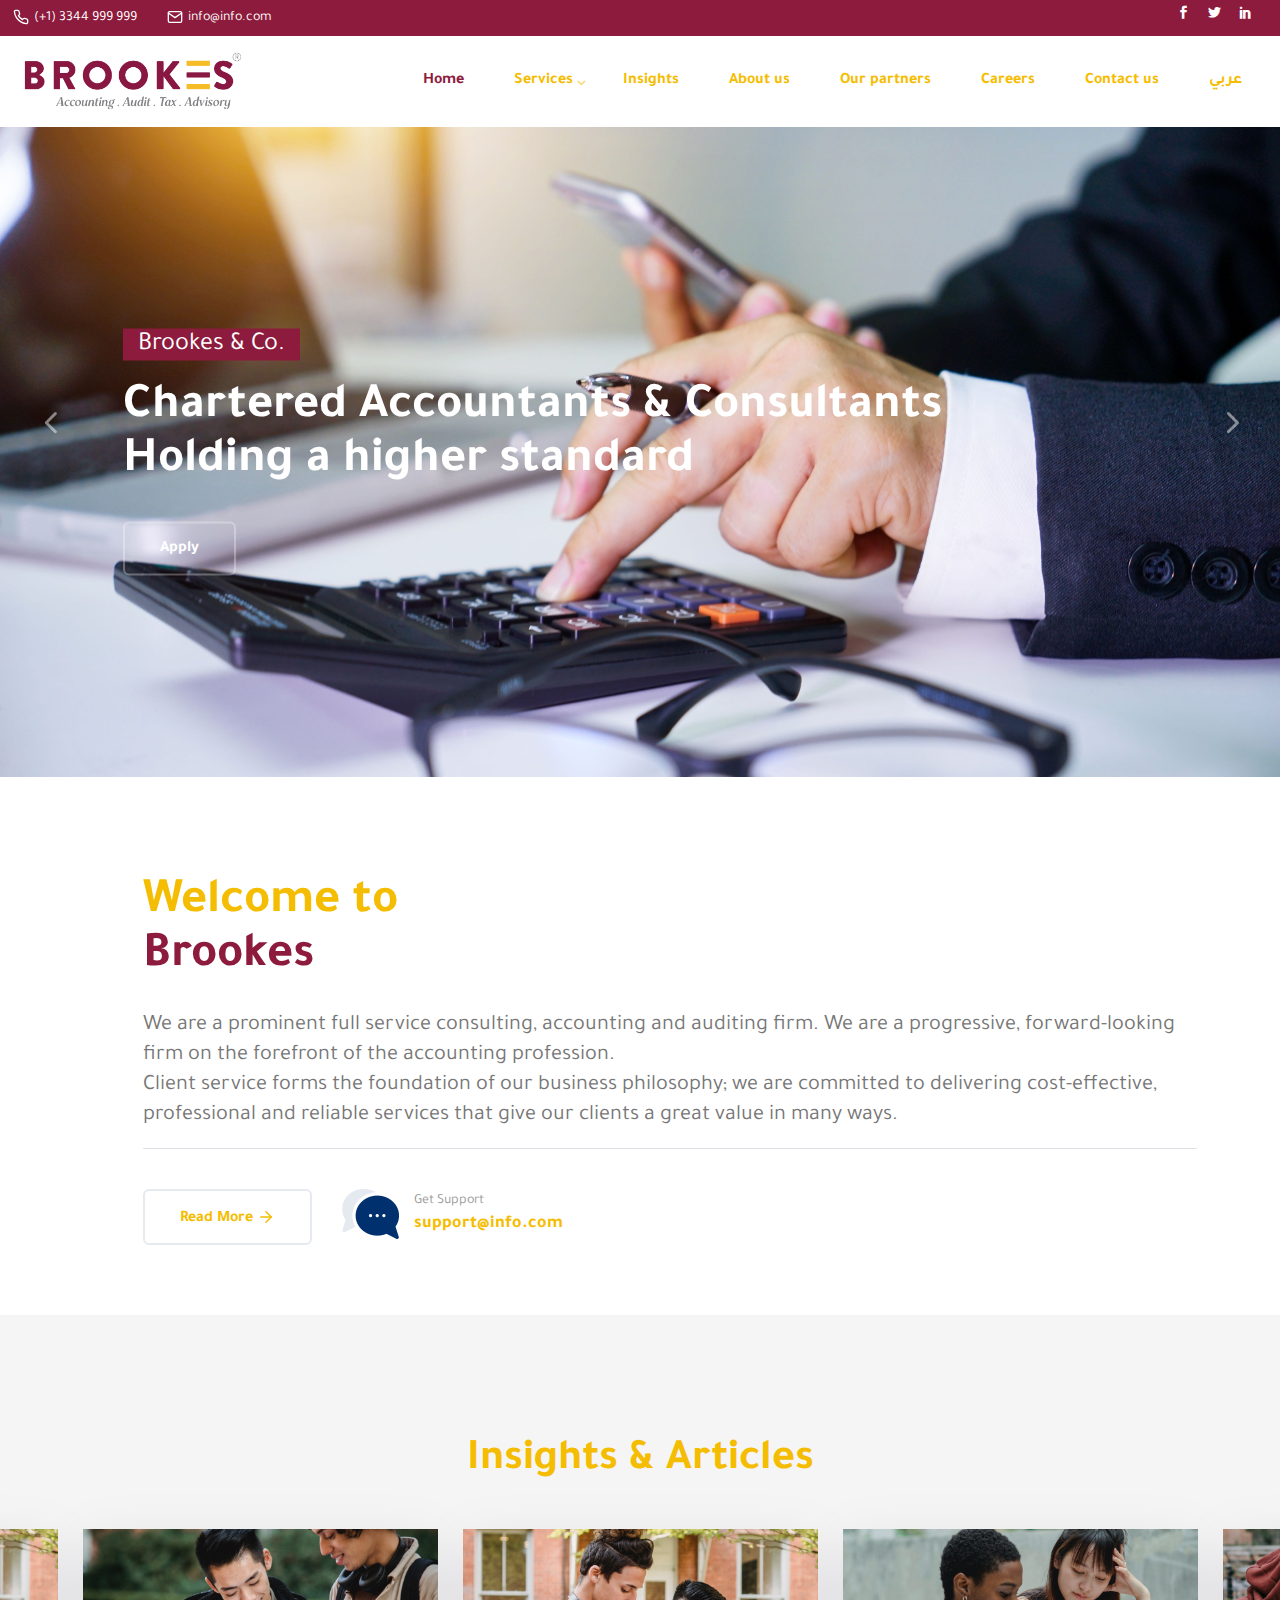
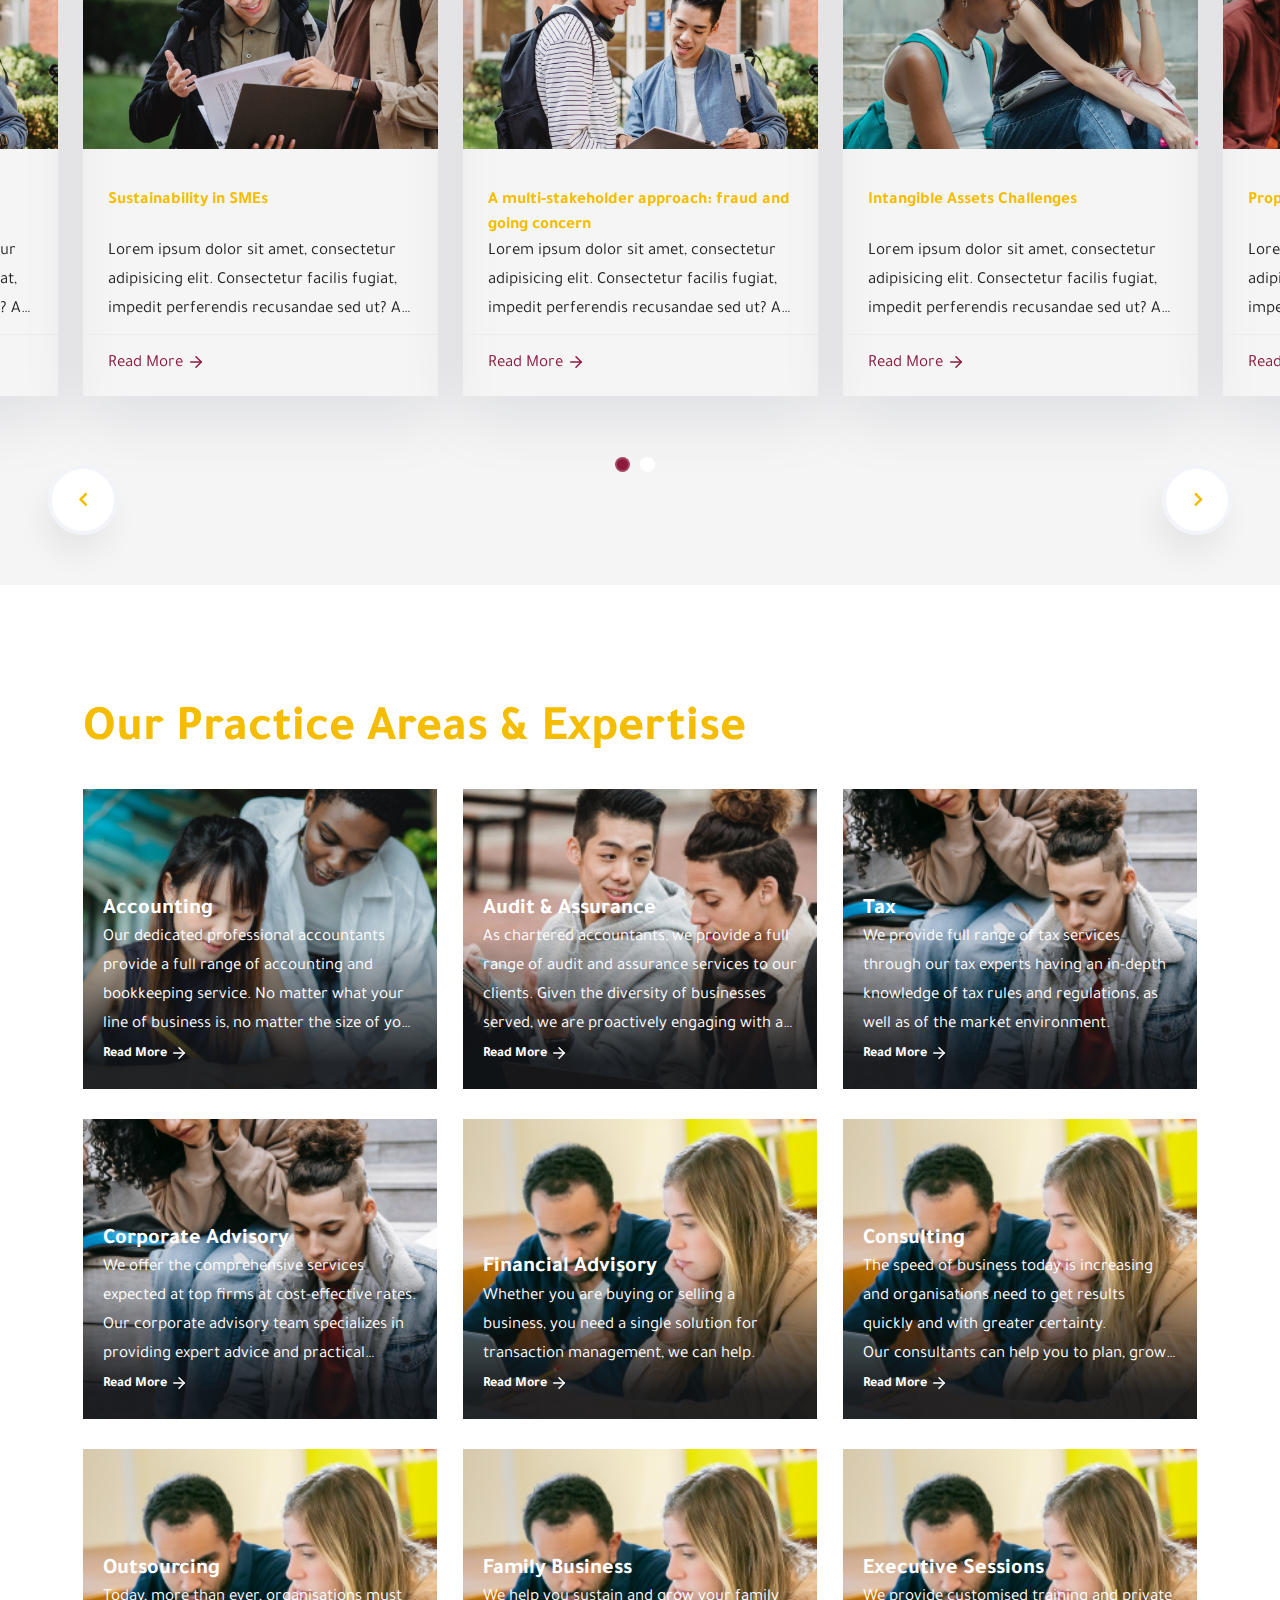
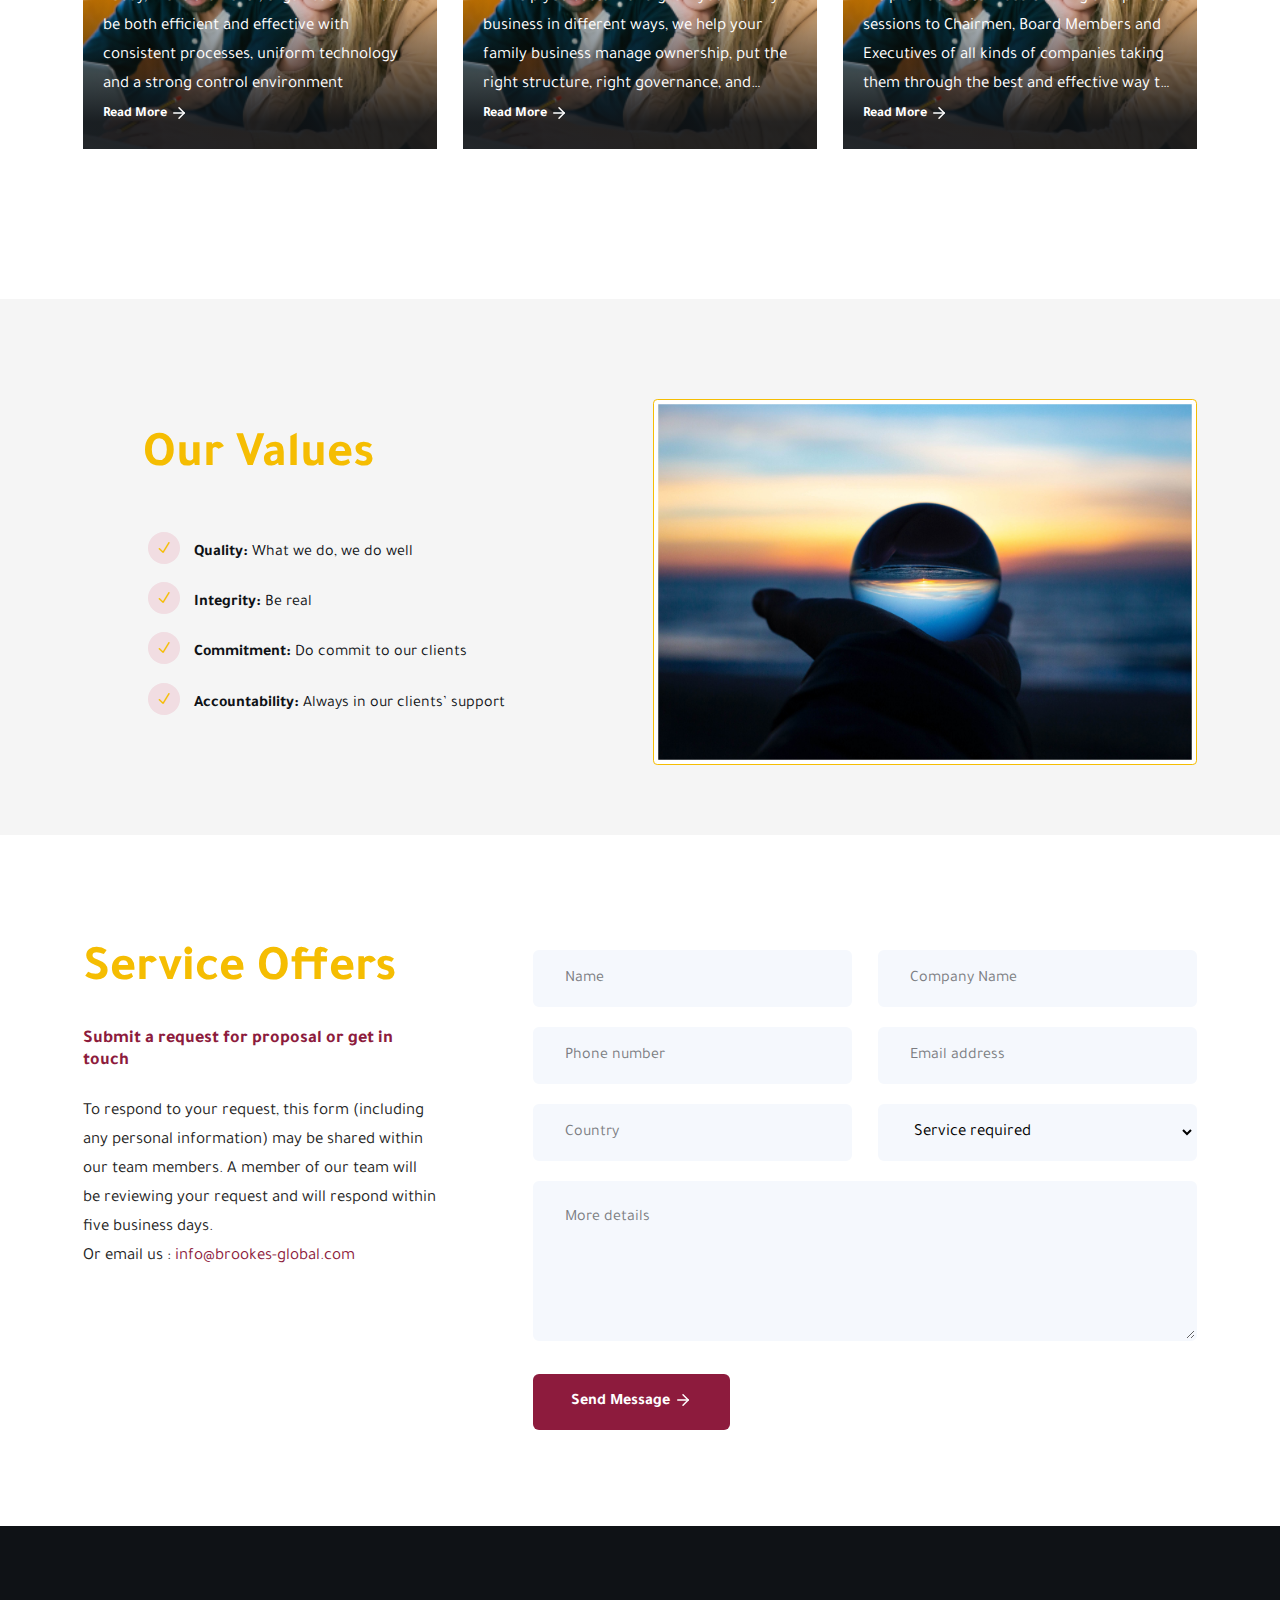
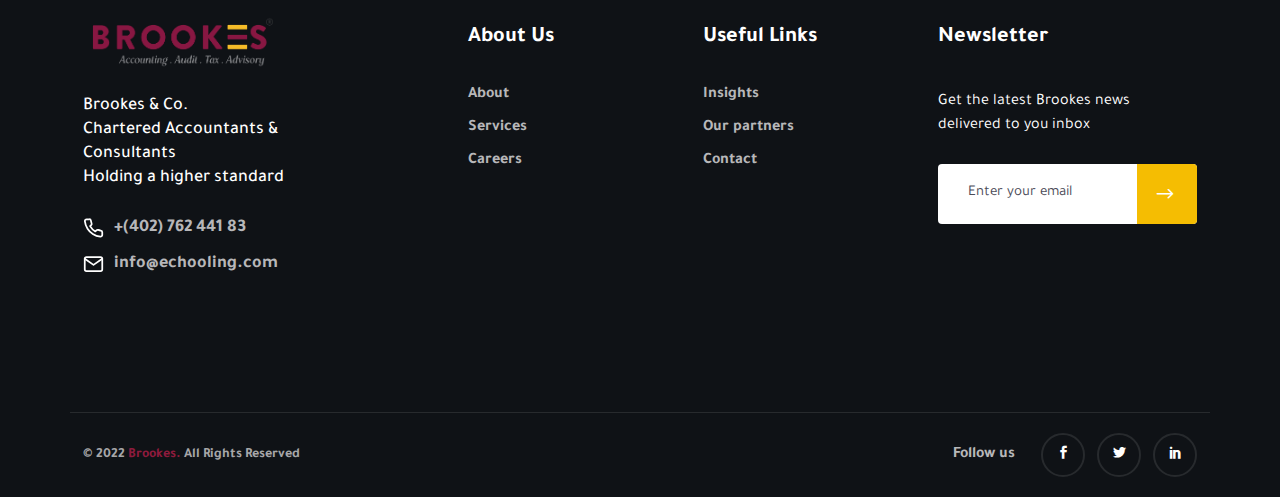
==== ltr/index.html @ 9e032201 "rtl" ====
﻿<!DOCTYPE html>
<html lang="zxx">
<head>
    <!--================= Meta tag =================-->
    <meta charset="utf-8">
    <title>Home | BROOKES</title>
    <meta name="description" content="">
    <!--================= Responsive Tag =================-->
    <meta http-equiv="x-ua-compatible" content="ie=edge">
    <meta name="viewport" content="width=device-width, initial-scale=1">
    <!--================= Favicon =================-->
    <link rel="apple-touch-icon" href="assets/images/fav-1.png">
    <link rel="shortcut icon" type="image/x-icon" href="assets/images/fav.png">
    <!--================= Bootstrap V5 css =================-->
    <link rel="stylesheet" type="text/css" href="assets/css/bootstrap.min-1.css">
    <!--================= Menus css =================-->
    <link rel="stylesheet" type="text/css" href="assets/css/menus-1.css">
    <!--================= Animate css =================-->
    <link rel="stylesheet" type="text/css" href="assets/css/animate-1.css">
    <!--================= Owl Carousel css =================-->
    <link rel="stylesheet" type="text/css" href="assets/css/owl.carousel-1.css">
    <!--================= Elegant icon css  =================-->
    <link rel="stylesheet" type="text/css" href="assets/fonts/elegant-icon-1.css">
    <!--================= Magnific Popup css =================-->
    <link rel="stylesheet" type="text/css" href="assets/css/magnific-popup-1.css">
    <!--================= Animations css =================-->
    <link rel="stylesheet" type="text/css" href="assets/css/animations-1.css">
    <!--================= style css =================-->
    <link rel="stylesheet" type="text/css" href="style-1.css">
    <!--================= Custom Spacing css =================-->
    <link rel="stylesheet" type="text/css" href="assets/css/custom-spacing-1.css">
    <!--================= Responsive css =================-->
    <link rel="stylesheet" type="text/css" href="assets/css/responsive-1.css">
</head>
<body>
<!--================= Preloader Section Start Here =================-->
<div id="react__preloader">
    <div id="react__circle_loader"></div>
    <div class="react__loader_logo"><img src="assets/images/fav.png" alt="Preload"></div>
</div>
<!--================= Preloader Section End Here =================-->

<!--================= Header Section Start Here =================-->
<header id="react-header" class="react-header">
    <div class="topbar-area style1">
        <div class="container">
            <div class="row">
                <div class="col-lg-7">
                    <div class="topbar-contact">
                        <ul>
                            <li>
                                <svg xmlns="http://www.w3.org/2000/svg" width="24" height="24" viewbox="0 0 24 24"
                                     fill="none" stroke="currentColor" stroke-width="2" stroke-linecap="round"
                                     stroke-linejoin="round" class="feather feather-phone">
                                    <path d="M22 16.92v3a2 2 0 0 1-2.18 2 19.79 19.79 0 0 1-8.63-3.07 19.5 19.5 0 0 1-6-6 19.79 19.79 0 0 1-3.07-8.67A2 2 0 0 1 4.11 2h3a2 2 0 0 1 2 1.72 12.84 12.84 0 0 0 .7 2.81 2 2 0 0 1-.45 2.11L8.09 9.91a16 16 0 0 0 6 6l1.27-1.27a2 2 0 0 1 2.11-.45 12.84 12.84 0 0 0 2.81.7A2 2 0 0 1 22 16.92z"></path>
                                </svg>
                                <a href="tel:(+1)3344999999"> (+1) 3344 999 999</a>
                            </li>
                            <li>
                                <svg xmlns="http://www.w3.org/2000/svg" width="24" height="24" viewbox="0 0 24 24"
                                     fill="none" stroke="currentColor" stroke-width="2" stroke-linecap="round"
                                     stroke-linejoin="round" class="feather feather-mail">
                                    <path d="M4 4h16c1.1 0 2 .9 2 2v12c0 1.1-.9 2-2 2H4c-1.1 0-2-.9-2-2V6c0-1.1.9-2 2-2z"></path>
                                    <polyline points="22,6 12,13 2,6"></polyline>
                                </svg>
                                <a href="mailto:info@info.com">info@info.com</a>
                            </li>

                        </ul>
                    </div>
                </div>
                <div class="col-lg-5 text-right">
                    <div class="toolbar-sl-share">
                        <ul class="social-links">
                            <li><a href="#"><span aria-hidden="true" class="social_facebook"></span></a></li>
                            <li><a href="#"><span aria-hidden="true" class="social_twitter"></span></a></li>
                            <li><a href="#"><span aria-hidden="true" class="social_linkedin"></span></a></li>
                        </ul>
                    </div>
                </div>
            </div>
        </div>
    </div>
    <div class="menu-part">
        <div class="container">
            <!--================= Menu Start Here =================-->
            <div class="react-main-menu">
                <nav>
                    <!--================= Menu Toggle btn =================-->
                    <div class="menu-toggle">
                        <div class="logo"><a href="index-1.html" class="logo-text"> <img src="assets/images/logo.png"
                                                                                         alt="logo"> </a></div>
                        <button type="button" id="menu-btn">
                            <span class="icon-bar"></span>
                            <span class="icon-bar"></span>
                            <span class="icon-bar"></span>
                        </button>
                    </div>
                    <!--================= Menu Structure =================-->
                    <div class="react-inner-menus">
                        <ul id="backmenu" class="react-menus home react-sub-shadow">
                            <li class="active"><a href="#">Home</a></li>
                            <li><a href="javascript:void(0)">Services</a>
                                <ul>
                                    <li><a href="service-details.html">Accounting</a></li>
                                    <li><a href="service-details.html">Audit & Assurance</a></li>
                                    <li><a href="service-details.html">Tax</a></li>
                                    <li><a href="service-details.html">Corporate Advisory</a></li>
                                    <li><a href="service-details.html">Financial Advisory</a></li>
                                    <li><a href="service-details.html">Consulting</a></li>
                                    <li><a href="service-details.html">Outsourcing</a></li>
                                    <li><a href="service-details.html">Executive Sessions</a></li>
                                </ul>
                            </li>
                            <li><a href="#">Insights</a></li>
                            <li><a href="#">About us</a></li>
                            <li><a href="#">Our partners</a></li>
                            <li><a href="#">Careers</a></li>
                            <li><a href="#">Contact us</a></li>
                            <li><a class="header-lang" href="#">
                                عربي
                            </a></li>
                        </ul>
                    </div>
                </nav>
            </div>
            <!--=================  Menu End Here  =================-->
        </div>
    </div>
</header>
<!--================= Header Section End Here =================-->

<!--================= Wrapper Start Here =================-->
<div class="react-wrapper">
    <div class="react-wrapper-inner">

        <!--================= Slider Section Start Here =================-->
        <div class="react-slider-part">
            <div class="home-sliders home2 owl-carousel">
                <div class="single-slide">
                    <div class="slider-img">
                        <img class="desktop" src="assets/images/slider/1-1.jpg" alt="Slider Image 1">
                    </div>
                    <div class="container">
                        <div class="slider-content">
                            <div class="content-part">
                                <span class="slider-pretitle">Brookes & Co.</span>
                                <h2 class="slider-title">
                                    Chartered Accountants & Consultants <br>
                                    Holding a higher standard
                                </h2>
                                <div class="slider-btn">
                                    <a href="#" class="react-btn-border">Apply</a>
                                </div>
                            </div>
                        </div>
                    </div>
                </div>
                <div class="single-slide">
                    <div class="slider-img">
                        <img class="desktop" src="assets/images/slider/2-1.jpg" alt="Slider Image 1">
                    </div>
                    <div class="container">
                        <div class="slider-content">
                            <div class="content-part">
                                <span class="slider-pretitle">Brookes & Co.</span>
                                <h2 class="slider-title">
                                    Chartered Accountants & Consultants <br>
                                    Holding a higher standard
                                </h2>
                                <div class="slider-btn">
                                    <a href="#" class="react-btn-border">Apply</a>
                                </div>
                            </div>
                        </div>
                    </div>
                </div>
            </div>
        </div>
        <!--================= Slider Section End Here =================-->

        <!--=================  About Section Start Here ================= -->
        <div class="about__area about__area_one p-relative pt---100 pb---70">
            <div class="container">
                <div class="row align-items-center">
                    <!--                    <div class="col-lg-6">-->
                    <!--                        <div class="about__image">-->
                    <!--                            <img class="img-thumbnail" src="assets/images/about.jpg" alt="About">-->
                    <!--                        </div>-->
                    <!--                    </div>-->
                    <div class="col-lg-12">
                        <div class="about__content pt-lg-0">
                            <h2 class="about__title">Welcome to <br> <em>Brookes</em></h2>
                            <p class="about__paragraph border-bottom pb-3 mb-3 fs-7">
                                We are a prominent full service consulting, accounting and auditing firm. We are a
                                progressive, forward-looking firm on the forefront of the accounting profession.
                                <br/>
                                Client service forms the foundation of our business philosophy; we are committed to
                                delivering cost-effective, professional and reliable services that give our clients a
                                great value in many ways.

                            </p>
                            <!--                                    <div class="about2__area">-->
                            <!--                                        <ul class="mt-3">-->
                            <!--                                            <li><i class="icon_check"></i> <b>Quality:</b> What we do, we do well </li>-->
                            <!--                                            <li><i class="icon_check"></i> <b>Integrity:</b> Be real  </li>-->
                            <!--                                            <li><i class="icon_check"></i> <b>Commitment:</b> Do commit to our clients  </li>-->
                            <!--                                            <li><i class="icon_check"></i> <b>Accountability:</b> Always in our clients’ support  </li>-->
                            <!--                                        </ul>-->
                            <!--                                    </div>-->
                            <ul>
                                <li><a href="about-1.html" class="more-about"> Read More
                                    <svg xmlns="http://www.w3.org/2000/svg" width="24" height="24" viewbox="0 0 24 24"
                                         fill="none" stroke="currentColor" stroke-width="2" stroke-linecap="round"
                                         stroke-linejoin="round" class="feather feather-arrow-right">
                                        <line x1="5" y1="12" x2="19" y2="12"></line>
                                        <polyline points="12 5 19 12 12 19"></polyline>
                                    </svg>
                                </a></li>
                                <li class="last-li">
                                    <em>Get Support</em>
                                    <a href="mailto:info@info.com">support@info.com</a>
                                </li>
                            </ul>
                        </div>
                    </div>
                </div>
            </div>
        </div>
        <!--================= About Section End Here ================= -->

        <!--================= Blog Section Start Here =================-->
        <div class="react-blog__area blog__area popular__course__area pt---120 pb---120 graybg-home">
            <div class="container blog__width">
                <div class="react__title__section text-center">
                    <h2 class="react__tittle"> Insights & Articles</h2>
                </div>
                <div class="event-slider owl-carousel">
                    <div class="course__item">
                        <div class="course__thumb">
                            <a href="#"><img src="assets/images/course/1-1.png" alt="image"></a>
                        </div>
                        <div class="course__inner">
                            <h3 class="react-course-title"><a href="#">Sustainability in SMEs</a></h3>
                            <p class="mb-2">
                                Lorem ipsum dolor sit amet, consectetur adipisicing elit. Consectetur facilis fugiat,
                                impedit perferendis recusandae sed ut? A aperiam atque blanditiis deleniti harum impedit
                                laboriosam necessitatibus nihil quae sapiente. Praesentium, qui.
                            </p>
                            <div class="course__card-icon d-flex align-items-center">
                                <a href="#" class="r__link">Read More
                                    <svg xmlns="http://www.w3.org/2000/svg" width="24" height="24"
                                         viewBox="0 0 24 24" fill="none" stroke="currentColor" stroke-width="2"
                                         stroke-linecap="round" stroke-linejoin="round"
                                         class="feather feather-arrow-right">
                                        <line x1="5" y1="12" x2="19" y2="12"></line>
                                        <polyline points="12 5 19 12 12 19"></polyline>
                                    </svg>
                                </a>
                            </div>
                        </div>
                    </div>
                    <div class="course__item">
                        <div class="course__thumb">
                            <a href="#"><img src="assets/images/course/2-1.png" alt="image"></a>
                        </div>
                        <div class="course__inner">
                            <h3 class="react-course-title"><a href="#">A multi-stakeholder approach: fraud and going
                                concern </a></h3>
                            <p class="mb-2">
                                Lorem ipsum dolor sit amet, consectetur adipisicing elit. Consectetur facilis fugiat,
                                impedit perferendis recusandae sed ut? A aperiam atque blanditiis deleniti harum impedit
                                laboriosam necessitatibus nihil quae sapiente. Praesentium, qui.
                            </p>
                            <div class="course__card-icon d-flex align-items-center">
                                <a href="#" class="r__link">Read More
                                    <svg xmlns="http://www.w3.org/2000/svg" width="24" height="24"
                                         viewBox="0 0 24 24" fill="none" stroke="currentColor" stroke-width="2"
                                         stroke-linecap="round" stroke-linejoin="round"
                                         class="feather feather-arrow-right">
                                        <line x1="5" y1="12" x2="19" y2="12"></line>
                                        <polyline points="12 5 19 12 12 19"></polyline>
                                    </svg>
                                </a>
                            </div>
                        </div>
                    </div>
                    <div class="course__item">
                        <div class="course__thumb">
                            <a href="#"><img src="assets/images/course/3-1.png" alt="image"></a>
                        </div>
                        <div class="course__inner">
                            <h3 class="react-course-title"><a href="#">Intangible Assets Challenges </a></h3>
                            <p class="mb-2">
                                Lorem ipsum dolor sit amet, consectetur adipisicing elit. Consectetur facilis fugiat,
                                impedit perferendis recusandae sed ut? A aperiam atque blanditiis deleniti harum impedit
                                laboriosam necessitatibus nihil quae sapiente. Praesentium, qui.
                            </p>
                            <div class="course__card-icon d-flex align-items-center">
                                <a href="#" class="r__link">Read More
                                    <svg xmlns="http://www.w3.org/2000/svg" width="24" height="24"
                                         viewBox="0 0 24 24" fill="none" stroke="currentColor" stroke-width="2"
                                         stroke-linecap="round" stroke-linejoin="round"
                                         class="feather feather-arrow-right">
                                        <line x1="5" y1="12" x2="19" y2="12"></line>
                                        <polyline points="12 5 19 12 12 19"></polyline>
                                    </svg>
                                </a>
                            </div>
                        </div>
                    </div>
                    <div class="course__item">
                        <div class="course__thumb">
                            <a href="#"><img src="assets/images/course/4-1.png" alt="image"></a>
                        </div>
                        <div class="course__inner">
                            <h3 class="react-course-title"><a href="#">Property, Plant and Equipment </a></h3>
                            <p class="mb-2">
                                Lorem ipsum dolor sit amet, consectetur adipisicing elit. Consectetur facilis fugiat,
                                impedit perferendis recusandae sed ut? A aperiam atque blanditiis deleniti harum impedit
                                laboriosam necessitatibus nihil quae sapiente. Praesentium, qui.
                            </p>
                            <div class="course__card-icon d-flex align-items-center">
                                <a href="#" class="r__link">Read More
                                    <svg xmlns="http://www.w3.org/2000/svg" width="24" height="24"
                                         viewBox="0 0 24 24" fill="none" stroke="currentColor" stroke-width="2"
                                         stroke-linecap="round" stroke-linejoin="round"
                                         class="feather feather-arrow-right">
                                        <line x1="5" y1="12" x2="19" y2="12"></line>
                                        <polyline points="12 5 19 12 12 19"></polyline>
                                    </svg>
                                </a>
                            </div>
                        </div>
                    </div>
                    <div class="course__item">
                        <div class="course__thumb">
                            <a href="#"><img src="assets/images/course/1-1.png" alt="image"></a>
                        </div>
                        <div class="course__inner">
                            <h3 class="react-course-title"><a href="#">ERM Governance & Resilience</a></h3>
                            <p class="mb-2">
                                Lorem ipsum dolor sit amet, consectetur adipisicing elit. Consectetur facilis fugiat,
                                impedit perferendis recusandae sed ut? A aperiam atque blanditiis deleniti harum impedit
                                laboriosam necessitatibus nihil quae sapiente. Praesentium, qui.
                            </p>
                            <div class="course__card-icon d-flex align-items-center">
                                <a href="#" class="r__link">Read More
                                    <svg xmlns="http://www.w3.org/2000/svg" width="24" height="24"
                                         viewBox="0 0 24 24" fill="none" stroke="currentColor" stroke-width="2"
                                         stroke-linecap="round" stroke-linejoin="round"
                                         class="feather feather-arrow-right">
                                        <line x1="5" y1="12" x2="19" y2="12"></line>
                                        <polyline points="12 5 19 12 12 19"></polyline>
                                    </svg>
                                </a>
                            </div>
                        </div>
                    </div>
                    <div class="course__item">
                        <div class="course__thumb">
                            <a href="#"><img src="assets/images/course/2-1.png" alt="image"></a>
                        </div>
                        <div class="course__inner">
                            <h3 class="react-course-title"><a href="#">Improvement or Transformation </a></h3>
                            <p class="mb-2">
                                Lorem ipsum dolor sit amet, consectetur adipisicing elit. Consectetur facilis fugiat,
                                impedit perferendis recusandae sed ut? A aperiam atque blanditiis deleniti harum impedit
                                laboriosam necessitatibus nihil quae sapiente. Praesentium, qui.
                            </p>
                            <div class="course__card-icon d-flex align-items-center">
                                <a href="#" class="r__link">Read More
                                    <svg xmlns="http://www.w3.org/2000/svg" width="24" height="24"
                                         viewBox="0 0 24 24" fill="none" stroke="currentColor" stroke-width="2"
                                         stroke-linecap="round" stroke-linejoin="round"
                                         class="feather feather-arrow-right">
                                        <line x1="5" y1="12" x2="19" y2="12"></line>
                                        <polyline points="12 5 19 12 12 19"></polyline>
                                    </svg>
                                </a>
                            </div>
                        </div>
                    </div>
                </div>
                <!--                <div class="row">-->
                <!--                    <div class="col-xxl-3 col-xl-3 col-lg-3 col-md-6 col-sm-12 col-12">-->
                <!--                        <div class="blog__card mb-50">-->
                <!--                            <div class="blog__thumb w-img p-relative">-->
                <!--                                <a class="blog__thumb&#45;&#45;image" href="#">-->
                <!--                                    <img src="assets/images/blog/1-1.jpg" alt="This the first card image">-->
                <!--                                </a>-->
                <!--                                <em class="b_date">April 12</em>-->
                <!--                            </div>-->
                <!--                            <div class="blog__card&#45;&#45;content">-->
                <!--                                <div class="blog__card&#45;&#45;content-area mb-25">-->
                <!--                                    <span class="blog__card&#45;&#45;date">Oil & Gas</span>-->
                <!--                                    <h3 class="blog__card&#45;&#45;title"><a href="#">Exploration & Evaluation Expenditure-->
                <!--                                        debate</a></h3>-->
                <!--                                </div>-->
                <!--                                &lt;!&ndash;                                        <div class="blog__card&#45;&#45;icon ">&ndash;&gt;-->
                <!--                                &lt;!&ndash;                                            <div class="blog__card&#45;&#45;icon-1">&ndash;&gt;-->
                <!--                                &lt;!&ndash;                                                <svg xmlns="http://www.w3.org/2000/svg" width="24" height="24" viewbox="0 0 24 24" fill="none" stroke="currentColor" stroke-width="2" stroke-linecap="round" stroke-linejoin="round" class="feather feather-user"><path d="M20 21v-2a4 4 0 0 0-4-4H8a4 4 0 0 0-4 4v2"></path><circle cx="12" cy="7" r="4"></circle></svg>&ndash;&gt;-->
                <!--                                &lt;!&ndash;                                                <span>Nerte Gronw</span>&ndash;&gt;-->
                <!--                                &lt;!&ndash;                                            </div>&ndash;&gt;-->
                <!--                                &lt;!&ndash;                                        </div>&ndash;&gt;-->
                <!--                            </div>-->
                <!--                        </div>-->
                <!--                    </div>-->
                <!--                    <div class="col-xxl-3 col-xl-3 col-lg-3 col-md-6 col-sm-12 col-12">-->
                <!--                        <div class="blog__card mb-50">-->
                <!--                            <div class="blog__thumb w-img p-relative">-->
                <!--                                <a class="blog__thumb&#45;&#45;image" href="#">-->
                <!--                                    <img src="assets/images/blog/2-1.jpg" alt="This the first card image">-->
                <!--                                </a>-->
                <!--                                <em class="b_date">April 18</em>-->
                <!--                            </div>-->
                <!--                            <div class="blog__card&#45;&#45;content">-->
                <!--                                <div class="blog__card&#45;&#45;content-area mb-25">-->
                <!--                                    <span class="blog__card&#45;&#45;date">COVID</span>-->
                <!--                                    <h3 class="blog__card&#45;&#45;title"><a href="#">Post-COVID recovery - Space to grow</a>-->
                <!--                                    </h3>-->
                <!--                                </div>-->
                <!--                            </div>-->
                <!--                        </div>-->
                <!--                    </div>-->
                <!--                    <div class="col-xxl-3 col-xl-3 col-lg-3 col-md-6 col-sm-12 col-12">-->
                <!--                        <div class="blog__card mb-50">-->
                <!--                            <div class="blog__thumb w-img p-relative">-->
                <!--                                <a class="blog__thumb&#45;&#45;image" href="#">-->
                <!--                                    <img src="assets/images/blog/3-1.jpg" alt="This the first card image">-->
                <!--                                </a>-->
                <!--                                <em class="b_date">June 16</em>-->
                <!--                            </div>-->
                <!--                            <div class="blog__card&#45;&#45;content">-->
                <!--                                <div class="blog__card&#45;&#45;content-area mb-25">-->
                <!--                                    <span class="blog__card&#45;&#45;date">ACCA</span>-->
                <!--                                    <h3 class="blog__card&#45;&#45;title"><a href="#">Global Economy Survey by ACCA</a></h3>-->
                <!--                                </div>-->
                <!--                            </div>-->
                <!--                        </div>-->
                <!--                    </div>-->
                <!--                    <div class="col-xxl-3 col-xl-3 col-lg-3 col-md-6 col-sm-12 col-12">-->
                <!--                        <div class="blog__card mb-50">-->
                <!--                            <div class="blog__thumb w-img p-relative">-->
                <!--                                <a class="blog__thumb&#45;&#45;image" href="#">-->
                <!--                                    <img src="assets/images/blog/3-1.jpg" alt="This the first card image">-->
                <!--                                </a>-->
                <!--                                <em class="b_date">May 22</em>-->
                <!--                            </div>-->
                <!--                            <div class="blog__card&#45;&#45;content">-->
                <!--                                <div class="blog__card&#45;&#45;content-area mb-25">-->
                <!--                                    <span class="blog__card&#45;&#45;date">Guidelines</span>-->
                <!--                                    <h3 class="blog__card&#45;&#45;title"><a href="#">Guidelines <br> for governance</a></h3>-->
                <!--                                </div>-->
                <!--                            </div>-->
                <!--                        </div>-->
                <!--                    </div>-->
                <!--                </div>-->
            </div>
        </div>
        <!--================= Blog Section End Here =================-->

        <!--=================  Service Section Start Here ================= -->
        <div class="react_popular_topics pt---120 pb---120">
            <div class="container">
                        <div class="react__title__section text-left">
                            <h2 class="react__tittle">Our Practice Areas & Expertise</h2>
                        </div>
                        <div class="row justify-content-center">
                            <div class="col-md-3 col-lg-4">
                                <div class="item__inner">
                                    <div class="icon">
                                        <img src="assets/images/service/1-1.png" alt="image">
                                    </div>
                                    <div class="react-content">
                                        <h3 class="react-title"><a href="#">Accounting</a></h3>
                                        <p class="mb-0">
                                            Our dedicated professional accountants provide a full range of accounting
                                            and bookkeeping service. No matter what your line of business is, no matter
                                            the size of your company or the number of transactions
                                        </p>
                                        <a href="#" class="r__link">Read More
                                            <svg xmlns="http://www.w3.org/2000/svg" width="24" height="24"
                                                 viewbox="0 0 24 24" fill="none" stroke="currentColor" stroke-width="2"
                                                 stroke-linecap="round" stroke-linejoin="round"
                                                 class="feather feather-arrow-right">
                                                <line x1="5" y1="12" x2="19" y2="12"></line>
                                                <polyline points="12 5 19 12 12 19"></polyline>
                                            </svg>
                                        </a>
                                    </div>
                                </div>
                            </div>
                            <div class="col-md-3 col-lg-4">
                                <div class="item__inner">
                                    <div class="icon">
                                        <img src="assets/images/service/2-1.png" alt="image">
                                    </div>
                                    <div class="react-content">
                                        <h3 class="react-title"><a href="#">Audit & Assurance</a></h3>
                                        <p class="mb-0">
                                            As chartered accountants, we provide a full range of audit and assurance
                                            services to our clients. Given the diversity of businesses served, we are
                                            proactively engaging with a range of stakeholders to ensure that the
                                            corporate governance regime continues to evolve to meet the needs of public
                                            interest
                                        </p>
                                        <a href="#" class="r__link">Read More
                                            <svg xmlns="http://www.w3.org/2000/svg" width="24" height="24"
                                                 viewbox="0 0 24 24" fill="none" stroke="currentColor" stroke-width="2"
                                                 stroke-linecap="round" stroke-linejoin="round"
                                                 class="feather feather-arrow-right">
                                                <line x1="5" y1="12" x2="19" y2="12"></line>
                                                <polyline points="12 5 19 12 12 19"></polyline>
                                            </svg>
                                        </a>
                                    </div>
                                </div>
                            </div>
                            <div class="col-md-3 col-lg-4">
                                <div class="item__inner">
                                    <div class="icon">
                                        <img src="assets/images/service/3-1.png" alt="image">
                                    </div>
                                    <div class="react-content">
                                        <h3 class="react-title"><a href="#">Tax</a></h3>
                                        <p class="mb-0">
                                            We provide full range of tax services through our tax experts having an
                                            in-depth knowledge of tax rules and regulations, as well as of the market
                                            environment.
                                        </p>
                                        <a href="#" class="r__link">Read More
                                            <svg xmlns="http://www.w3.org/2000/svg" width="24" height="24"
                                                 viewbox="0 0 24 24" fill="none" stroke="currentColor" stroke-width="2"
                                                 stroke-linecap="round" stroke-linejoin="round"
                                                 class="feather feather-arrow-right">
                                                <line x1="5" y1="12" x2="19" y2="12"></line>
                                                <polyline points="12 5 19 12 12 19"></polyline>
                                            </svg>
                                        </a>
                                    </div>
                                </div>
                            </div>
                            <div class="col-md-3 col-lg-4">
                                <div class="item__inner">
                                    <div class="icon">
                                        <img src="assets/images/service/3-1.png" alt="image">
                                    </div>
                                    <div class="react-content">
                                        <h3 class="react-title"><a href="#">Corporate Advisory</a></h3>
                                        <p class="mb-0">
                                            We offer the comprehensive services expected at top firms at cost-effective
                                            rates. Our corporate advisory team specializes in providing expert advice
                                            and practical solutions to our clients.
                                        </p>
                                        <a href="#" class="r__link">Read More
                                            <svg xmlns="http://www.w3.org/2000/svg" width="24" height="24"
                                                 viewbox="0 0 24 24" fill="none" stroke="currentColor" stroke-width="2"
                                                 stroke-linecap="round" stroke-linejoin="round"
                                                 class="feather feather-arrow-right">
                                                <line x1="5" y1="12" x2="19" y2="12"></line>
                                                <polyline points="12 5 19 12 12 19"></polyline>
                                            </svg>
                                        </a>
                                    </div>
                                </div>
                            </div>
                            <div class="col-md-3 col-lg-4">
                                <div class="item__inner">
                                    <div class="icon">
                                        <img src="assets/images/service/4-1.png" alt="image">
                                    </div>
                                    <div class="react-content">
                                        <h3 class="react-title"><a href="#">Financial Advisory</a></h3>
                                        <p class="mb-0">
                                            Whether you are buying or selling a business, you need a single solution for
                                            transaction management, we can help.
                                        </p>
                                        <a href="#" class="r__link">Read More
                                            <svg xmlns="http://www.w3.org/2000/svg" width="24" height="24"
                                                 viewbox="0 0 24 24" fill="none" stroke="currentColor" stroke-width="2"
                                                 stroke-linecap="round" stroke-linejoin="round"
                                                 class="feather feather-arrow-right">
                                                <line x1="5" y1="12" x2="19" y2="12"></line>
                                                <polyline points="12 5 19 12 12 19"></polyline>
                                            </svg>
                                        </a>
                                    </div>
                                </div>
                            </div>
                            <div class="col-md-3 col-lg-4">
                                <div class="item__inner">
                                    <div class="icon">
                                        <img src="assets/images/service/4-1.png" alt="image">
                                    </div>
                                    <div class="react-content">
                                        <h3 class="react-title"><a href="#">Consulting</a></h3>
                                        <p class="mb-0">
                                            The speed of business today is increasing and organisations need to get
                                            results quickly and with greater certainty.
                                            <br>
                                            Our consultants can help you to plan, grow and structure your business to.
                                        </p>
                                        <a href="#" class="r__link">Read More
                                            <svg xmlns="http://www.w3.org/2000/svg" width="24" height="24"
                                                 viewbox="0 0 24 24" fill="none" stroke="currentColor" stroke-width="2"
                                                 stroke-linecap="round" stroke-linejoin="round"
                                                 class="feather feather-arrow-right">
                                                <line x1="5" y1="12" x2="19" y2="12"></line>
                                                <polyline points="12 5 19 12 12 19"></polyline>
                                            </svg>
                                        </a>
                                    </div>
                                </div>
                            </div>
                            <div class="col-md-3 col-lg-4">
                                <div class="item__inner">
                                    <div class="icon">
                                        <img src="assets/images/service/4-1.png" alt="image">
                                    </div>
                                    <div class="react-content">
                                        <h3 class="react-title"><a href="#">Outsourcing</a></h3>
                                        <p class="mb-0">
                                            Today, more than ever, organisations must be both efficient and effective
                                            with consistent processes, uniform technology and a strong control
                                            environment
                                        </p>
                                        <a href="#" class="r__link">Read More
                                            <svg xmlns="http://www.w3.org/2000/svg" width="24" height="24"
                                                 viewbox="0 0 24 24" fill="none" stroke="currentColor" stroke-width="2"
                                                 stroke-linecap="round" stroke-linejoin="round"
                                                 class="feather feather-arrow-right">
                                                <line x1="5" y1="12" x2="19" y2="12"></line>
                                                <polyline points="12 5 19 12 12 19"></polyline>
                                            </svg>
                                        </a>
                                    </div>
                                </div>
                            </div>
                            <div class="col-md-3 col-lg-4">
                                <div class="item__inner">
                                    <div class="icon">
                                        <img src="assets/images/service/4-1.png" alt="image">
                                    </div>
                                    <div class="react-content">
                                        <h3 class="react-title"><a href="#">Family Business</a></h3>
                                        <p class="mb-0">
                                            We help you sustain and grow your family business in different ways, we help
                                            your family business manage ownership, put the right structure, right
                                            governance, and develop growth strategy.
                                        </p>
                                        <a href="#" class="r__link">Read More
                                            <svg xmlns="http://www.w3.org/2000/svg" width="24" height="24"
                                                 viewbox="0 0 24 24" fill="none" stroke="currentColor" stroke-width="2"
                                                 stroke-linecap="round" stroke-linejoin="round"
                                                 class="feather feather-arrow-right">
                                                <line x1="5" y1="12" x2="19" y2="12"></line>
                                                <polyline points="12 5 19 12 12 19"></polyline>
                                            </svg>
                                        </a>
                                    </div>
                                </div>
                            </div>
                            <div class="col-md-3 col-lg-4">
                                <div class="item__inner">
                                    <div class="icon">
                                        <img src="assets/images/service/4-1.png" alt="image">
                                    </div>
                                    <div class="react-content">
                                        <h3 class="react-title"><a href="#">Executive Sessions</a></h3>
                                        <p class="mb-0">
                                            We provide customised training and private sessions to Chairmen, Board
                                            Members and Executives of all kinds of companies taking them through the
                                            best and effective way to read, understand and analyze the financial and
                                            non-financial information
                                        </p>
                                        <a href="#" class="r__link">Read More
                                            <svg xmlns="http://www.w3.org/2000/svg" width="24" height="24"
                                                 viewbox="0 0 24 24" fill="none" stroke="currentColor" stroke-width="2"
                                                 stroke-linecap="round" stroke-linejoin="round"
                                                 class="feather feather-arrow-right">
                                                <line x1="5" y1="12" x2="19" y2="12"></line>
                                                <polyline points="12 5 19 12 12 19"></polyline>
                                            </svg>
                                        </a>
                                    </div>
                                </div>
                            </div>
                        </div>
            </div>
        </div>
        <!--=================  Service Section End Here ================= -->

        <div class="about__area about__area_one p-relative pt---100 pb---70 bg-gray">
            <div class="container">
                <div class="row align-items-center">
                    <div class="col-lg-6 order-lg-0 order-2">
                        <div class="about__content pt-lg-0">
                            <div class="react__title__section">
                                <h2 class="react__tittle">Our Values</h2>
                            </div>

                            <div class="about2__area">
                                <ul class="mt-3">
                                    <li><i class="icon_check"></i> <b>Quality:</b> What we do, we do well</li>
                                    <li><i class="icon_check"></i> <b>Integrity:</b> Be real</li>
                                    <li><i class="icon_check"></i> <b>Commitment:</b> Do commit to our clients</li>
                                    <li><i class="icon_check"></i> <b>Accountability:</b> Always in our clients’ support
                                    </li>
                                </ul>
                            </div>
                        </div>
                    </div>
                    <div class="col-lg-6 order-lg-2 order-0">
                        <div class="about__image">
                            <img class="img-thumbnail" src="assets/images/OurValues.jpg" alt="About">
                        </div>
                    </div>

                </div>
            </div>
        </div>

        <div id="react-contact" class="react-contact-page pt---100">
            <div class="container">
                <div class="row pb---96">
                    <div class="col-lg-4 pt---10">
                        <div class="react__title__section">
                            <h2 class="react__tittle">Service Offers</h2>
                        </div>
                        <h5 class="red-color fw-bold">
                            Submit a request for proposal or get in touch
                        </h5>
                        <p>
                            To respond to your request, this form (including any personal information) may be shared
                            within our team members. A member of our team will be reviewing your request and will
                            respond within five business days.
                            <br/>
                            Or email us : <a href="mailto:info@brookes-global.com">info@brookes-global.com</a>
                        </p>

                    </div>
                    <div class="col-lg-8">
                        <!--================= Form Section Start Here =================-->
                        <div class="react-blog-form">
                            <div id="blog-form" class="blog-form">
                                <div id="form-messages"></div>
                                <form id="contact-form">
                                    <div class="row">
                                        <div class="col-lg-6">
                                            <div class="back-input">
                                                <input id="name" type="text" name="name" placeholder="Name">
                                            </div>
                                        </div>
                                        <div class="col-lg-6">
                                            <div class="back-input">
                                                <input id="compName" type="text" name="name" placeholder="Company Name">
                                            </div>
                                        </div>
                                        <div class="col-lg-6 pdl-5">
                                            <div class="back-input">
                                                <input id="phone" type="number" name="phone" placeholder="Phone number">
                                            </div>
                                        </div>
                                        <div class="col-lg-6 pdl-5">
                                            <div class="back-input">
                                                <input id="email" type="email" name="email" placeholder="Email address">
                                            </div>
                                        </div>

                                        <div class="col-lg-6">
                                            <div class="back-input">
                                                <input id="country" type="text" name="Country" placeholder="Country">
                                            </div>
                                        </div>
                                        <div class="col-lg-6">
                                            <div class="back-input">
                                                <select name="cars" id="cars">
                                                    <option value="" selected disabled hidden>Service required</option>
                                                    <option value="Accounting">Accounting</option>
                                                    <option value="Tax">Tax</option>
                                                    <option value="Audit">Audit</option>
                                                </select>
                                            </div>
                                        </div>
                                        <div class="col-lg-12">
                                            <div class="back-textarea">
                                                <textarea id="message" name="message"
                                                          placeholder="More details"></textarea>
                                            </div>
                                        </div>

                                        <div class="col-lg-12">
                                            <button type="submit" class="back-btn">Send Message
                                                <svg xmlns="http://www.w3.org/2000/svg" width="24" height="24"
                                                     viewBox="0 0 24 24" fill="none" stroke="currentColor"
                                                     stroke-width="2" stroke-linecap="round" stroke-linejoin="round"
                                                     class="feather feather-arrow-right">
                                                    <line x1="5" y1="12" x2="19" y2="12"></line>
                                                    <polyline points="12 5 19 12 12 19"></polyline>
                                                </svg>
                                            </button>
                                        </div>
                                    </div>
                                </form>
                            </div>
                        </div>
                        <!--================= Form Section End Here =================-->
                    </div>
                </div>

            </div>
        </div>

    </div>
</div>

<!--================= Wrapper End Here =================-->

<!--================= Footer Section Start Here =================-->
<footer id="react-footer" class="react-footer home-main">
    <div class="footer-top">
        <div class="container">
            <div class="row">
                <div class="col-lg-3 md-mb-30">
                    <div class="footer-widget footer-widget-1">
                        <div class="footer-logo white">
                            <a href="index-1.html" class="logo-text"> <img src="assets/images/logo.png" alt="logo"></a>
                        </div>
                        <h5 class="footer-subtitle">
                            Brookes & Co.<br>
                            Chartered Accountants & Consultants <br>
                            Holding a higher standard
                        </h5>
                        <ul class="footer-address">
                            <li>
                                <svg xmlns="http://www.w3.org/2000/svg" width="24" height="24" viewbox="0 0 24 24"
                                     fill="none" stroke="currentColor" stroke-width="2" stroke-linecap="round"
                                     stroke-linejoin="round" class="feather feather-phone">
                                    <path d="M22 16.92v3a2 2 0 0 1-2.18 2 19.79 19.79 0 0 1-8.63-3.07 19.5 19.5 0 0 1-6-6 19.79 19.79 0 0 1-3.07-8.67A2 2 0 0 1 4.11 2h3a2 2 0 0 1 2 1.72 12.84 12.84 0 0 0 .7 2.81 2 2 0 0 1-.45 2.11L8.09 9.91a16 16 0 0 0 6 6l1.27-1.27a2 2 0 0 1 2.11-.45 12.84 12.84 0 0 0 2.81.7A2 2 0 0 1 22 16.92z"></path>
                                </svg>
                                <a href="tel:+(402)76244183"> +(402) 762 441 83 </a></li>
                            <li>
                                <svg xmlns="http://www.w3.org/2000/svg" width="24" height="24" viewbox="0 0 24 24"
                                     fill="none" stroke="currentColor" stroke-width="2" stroke-linecap="round"
                                     stroke-linejoin="round" class="feather feather-mail">
                                    <path d="M4 4h16c1.1 0 2 .9 2 2v12c0 1.1-.9 2-2 2H4c-1.1 0-2-.9-2-2V6c0-1.1.9-2 2-2z"></path>
                                    <polyline points="22,6 12,13 2,6"></polyline>
                                </svg>
                                <a href="mailto:info@yourdmain.com"> info@echooling.com </a></li>
                        </ul>
                    </div>
                </div>
                <div class="col-lg-3 md-mb-30">
                    <div class="footer-widget footer-widget-2">
                        <h3 class="footer-title">About Us</h3>
                        <div class="footer-menu">
                            <ul>
                                <li><a href="#">About</a></li>
                                <li><a href="#">Services</a></li>
                                <li><a href="#">Careers</a></li>
                            </ul>
                        </div>
                    </div>
                </div>
                <div class="col-lg-3 md-mb-30">
                    <div class="footer-widget footer-widget-3">
                        <h3 class="footer-title">Useful Links</h3>
                        <div class="footer-menu">
                            <ul>
                                <li><a href="#">Insights</a></li>
                                <li><a href="#">Our partners</a></li>
                                <li><a href="#">Contact</a></li>
                            </ul>
                        </div>
                    </div>
                </div>
                <div class="col-lg-3">
                    <div class="footer-widget footer-widget-4">
                        <h3 class="footer-title">Newsletter</h3>
                        <div class="footer3__form">
                            <p>Get the latest Brookes news <br>delivered to you inbox</p>
                            <form action="#">
                                <input type="email" placeholder="Enter your email">
                                <button class="footer3__form-1">
                                    <i class="arrow_right"></i>
                                </button>
                            </form>
                        </div>
                    </div>
                </div>
            </div>
        </div>
    </div>

    <div class="copyright">
        <div class="container">
            <div class="react-copy-left">© 2022 <a href="#">Brookes.</a> All Rights Reserved</div>
            <div class="react-copy-right">
                <ul class="social-links">
                    <li class="follow">Follow us</li>
                    <li><a href="#"><span aria-hidden="true" class="social_facebook"></span></a></li>
                    <li><a href="#"><span aria-hidden="true" class="social_twitter"></span></a></li>
                    <li><a href="#"><span aria-hidden="true" class="social_linkedin"></span></a></li>
                </ul>
            </div>
        </div>
    </div>
</footer>
<!--================= Footer Section End Here =================-->

<!--================= Scroll to Top Start =================-->
<div id="backscrollUp" class="home">
    <span aria-hidden="true" class="arrow_carrot-up"></span>
</div>
<!--================= Scroll to Top End =================-->

<!--================= Jquery latest version =================-->
<script src="assets/js/jquery.min-1.js"></script>
<!--================= Modernizr js =================-->
<script src="assets/js/modernizr-2.8.3.min-1.js"></script>
<!--================= Bootstrap js =================-->
<script src="assets/js/bootstrap.min-1.js"></script>
<!--================= Owl Carousel js =================-->
<script src="assets/js/owl.carousel.min-1.js"></script>
<!--================= Magnific Popup =================-->
<script src="assets/js/jquery.magnific-popup.min-1.js"></script>
<!--================= Counter up js =================-->
<script src="assets/js/jquery.counterup.min-1.js"></script>
<script src="assets/js/waypoints.min-1.js"></script>
<!--================= Wow js =================-->
<script src="assets/js/wow.min-1.js"></script>
<!--================= menus js =================-->
<script src="assets/js/menus-1.js"></script>
<!--================= Plugins js =================-->
<script src="assets/js/plugins-1.js"></script>
<!--================= Main js =================-->
<script src="assets/js/main-1.js"></script>
</body>
</html>
---- ltr/assets/css/menus-1.css ----
/* Responsive Menu Here
----------------------------------------*/
ul {
    margin: 0px;
    padding: 0px;
}
.react-menus {
    list-style: none;
    margin: 0;
    padding: 0;
}
.react-menus li{
    list-style: none;
}
.react-menus li ul {
    display:none;
}
.react-menus > li {
    display: block;
    margin: 0;
    padding: 0;
    border: 0px;
    float: left;
}
.react-menus li > a {
    color:#c0c0c0;
}
.react-menus > li > a {
    display: block;
    position: relative;
    margin: 0;
    padding: 32px 25px 32px 25px;
    text-decoration: none;
    font-size: 16px;
    font-weight: 600;
}
body.react-one-page .react-menus > li > a {
    padding: 26px 16px 26px 16px;
}

.react-menus li.menu-active > a {
    color:#0d1e50;
}


.react-menus li ul.sub-menu li.menu-active > a {
    color:#0d1e50;
}


.react-menus li div.menu-active {
    position: relative;
}


.react-menus > li > ul.sub-menu {
    list-style: none;
    clear: both;
    margin: 0;
    position: absolute;
    z-index: 999;
    border-radius: 0 0 4px 4px;
}
.react-menus li ul.sub-menu {
    background: #fff;
    padding: 18px 0 18px;
    box-shadow: 30px 0 30px rgba(8,10,41,.10);
}
.react-menus li ul.sub-menu > li {
    width: 200px;
}
.react-menus li{
    position: relative;
}
.react-menus li ul.sub-menu li a {
    display: block;
    margin: 0px 0px;
    padding: 5px 35px 5px 35px;
    text-decoration: none;
    font-weight: normal;
    background: none;
    color: #0a0a0a;
}

.react-menus > li > ul.sub-menu > li {
    position: relative;
}
.react-menus > li > ul.sub-menu > li ul.sub-menu {
    position: absolute;
    left: 100%;
    top: 0px;
    display: none;
    list-style: none;
}
.react-menus > li > ul.sub-menu > li ul.sub-menu > li ul.sub-menu {
    position: absolute;
    left: 100%;
    top: 0px;
    display: none;
    list-style: none;
}

.react-menus > li.edge > ul.sub-menu{
    right: 0;
}

.react-menus li ul.sub-menu li.edge ul.sub-menu,
.react-menus > li > ul.sub-menu > li.edge ul.sub-menu > li.edge ul.sub-menu {
    left: -100% !important;
}

/* Menu Toggle Btn
----------------------------------------*/



.menu-toggle .icon-bar {
    display: block !important;
    width: 25px;
    height: 2px;
    background-color: #fff !important;
    margin: 6px 0;
    transition: all 500ms ease;
}

.menu-toggle .icon-bar:nth-child(1){
    width: 16px;
    margin-left: auto;
}

.menu-toggle .icon-bar:nth-child(2){
    width: 20px;
    margin-left: auto;
}

.menu-toggle .icon-bar:hover {
    background-color: #fff !important;
}
.menu-toggle:hover span.icon-bar{
    width: 25px !important;
}
.menu-toggle #menu-btn {
    float: right;
    background: #202020;
    border: 1px solid #0C0C0C;
    padding: 8px;
    border-radius: 5px;
    cursor: pointer;
    margin: 10px;
    clear: right;
    display: none;
}
.hide-menu {
    display: none;
}



/* Responsive Menu Styles
----------------------------------------*/
/*Note: change the max-width asper your requirment and change the same in aceResponsiveMenu({resizeWidth: "991" }) function*/

@media screen and (min-width: 992px) {
    .react-main-menu nav{
        display: flex;
        align-items: center;
        justify-content: space-between;
    }
}


@media screen and (max-width: 991px) {
    .react-menus li ul.sub-menu li a {
        padding: 12px 40px 12px 50px;
    }
    .menu-toggle #menu-btn{
        display: block;
    }
    .react-menus .has-sub .arrow{
        width: 55px;
        height: 54px;
        display: block;
        background: #fff;
        position: absolute;
        right: 0;
        z-index: 99;     
        cursor: pointer;  
        border-left: 1px solid #f5f3f3;                   
    }

    .react-menus .has-sub .arrow:after{
        content: "";
        position: absolute;
        border-left: 6px solid transparent;
        border-right: 6px solid transparent;
        border-top: 10px solid #0d1e50;
        display: block;
        top: 50%;
        left: 50%;
        transform: translate(-50%, -50%);        
    }

    .react-menus .has-sub.menu-active > .arrow:after{
        content: "";
        position: absolute;
        border-left: 6px solid transparent;
        border-right: 6px solid transparent;
        border-bottom: 10px solid #0d1e50;
        border-top: 0px solid #0d1e50;
        display: block;
        top: 50%;
        left: 50%;
        transform: translate(-50%, -50%);
    }

    ul[data-menu-style="vertical"] , ul[data-menu-style="accordion"],
    ul[data-menu-style="vertical"] li ul.sub-menu {
        width: 100% !important;
    } 
    .react-menus {
        position: absolute;
        width:100%;
        box-shadow: none;
        margin-bottom: 12px;
    }
    .react-menus > li {
        border-bottom: 1px solid #f5f3f3;
       float: none;       
    }
    .react-menus > li ul.sub-menu > li{
        border-top: 1px solid #f5f3f3;
       float: none;       
    }    

    .react-menus > li ul.sub-menu > li:last-child{
        border-bottom: none;
    }

    .react-menus  li {
        position: relative;
        background: #fff;
    }  
    .react-menus li a:hover {
        background: #f5f3f3 !important;
        color: #0d1e50 !important;
    }
    .react-menus li > .react-current-page{
        color: #3270FC !important;
    }
    .react-menus > li:first-child {
        border-top: none;
    }

    .react-menus li ul.sub-menu > li {
        width: 100%;
    }
    .react-menus li ul.sub-menu li ul.sub-menu li a{
        padding-left: 60px;
    }  
    .react-menus li ul.sub-menu li ul.sub-menu li ul.sub-menu li a{
        padding-left: 80px;
    }  
    .react-menus > li > ul.sub-menu {
        position: static;
    }
    .react-menus > li > ul.sub-menu > li ul.sub-menu {
        position: static;
    }
    .react-menus > li > ul.sub-menu > li ul.sub-menu > li ul.sub-menu {
        position: static;
    }
} 
.react-sticky .topbar-area.style1{
    display: none;
}
---- ltr/assets/fonts/elegant-icon-1.css ----
@font-face {
	font-family: 'ElegantIcons';
	src:url('ElegantIcons-2.eot');
	src:url('ElegantIcons-3.eot') format('embedded-opentype'),
		url('ElegantIcons-1.woff') format('woff'),
		url('ElegantIcons-1.ttf') format('truetype'),
		url('ElegantIcons-1.svg') format('svg');
	font-weight: normal;
	font-style: normal;
}

/* Use the following CSS code if you want to use data attributes for inserting your icons */
[data-icon]:before {
	font-family: 'ElegantIcons';
	content: attr(data-icon);
	speak: none;
	font-weight: normal;
	font-variant: normal;
	text-transform: none;
	line-height: 1;
	-webkit-font-smoothing: antialiased;
	-moz-osx-font-smoothing: grayscale;
}

/* Use the following CSS code if you want to have a class per icon */
/*
Instead of a list of all class selectors,
you can use the generic selector below, but it's slower:
[class*="your-class-prefix"] {
*/
.arrow_up, .arrow_down, .arrow_left, .arrow_right, .arrow_left-up, .arrow_right-up, .arrow_right-down, .arrow_left-down, .arrow-up-down, .arrow_up-down_alt, .arrow_left-right_alt, .arrow_left-right, .arrow_expand_alt2, .arrow_expand_alt, .arrow_condense, .arrow_expand, .arrow_move, .arrow_carrot-up, .arrow_carrot-down, .arrow_carrot-left, .arrow_carrot-right, .arrow_carrot-2up, .arrow_carrot-2down, .arrow_carrot-2left, .arrow_carrot-2right, .arrow_carrot-up_alt2, .arrow_carrot-down_alt2, .arrow_carrot-left_alt2, .arrow_carrot-right_alt2, .arrow_carrot-2up_alt2, .arrow_carrot-2down_alt2, .arrow_carrot-2left_alt2, .arrow_carrot-2right_alt2, .arrow_triangle-up, .arrow_triangle-down, .arrow_triangle-left, .arrow_triangle-right, .arrow_triangle-up_alt2, .arrow_triangle-down_alt2, .arrow_triangle-left_alt2, .arrow_triangle-right_alt2, .arrow_back, .icon_minus-06, .icon_plus, .icon_close, .icon_check, .icon_minus_alt2, .icon_plus_alt2, .icon_close_alt2, .icon_check_alt2, .icon_zoom-out_alt, .icon_zoom-in_alt, .icon_search, .icon_box-empty, .icon_box-selected, .icon_minus-box, .icon_plus-box, .icon_box-checked, .icon_circle-empty, .icon_circle-slelected, .icon_stop_alt2, .icon_stop, .icon_pause_alt2, .icon_pause, .icon_menu, .icon_menu-square_alt2, .icon_menu-circle_alt2, .icon_ul, .icon_ol, .icon_adjust-horiz, .icon_adjust-vert, .icon_document_alt, .icon_documents_alt, .icon_pencil, .icon_pencil-edit_alt, .icon_pencil-edit, .icon_folder-alt, .icon_folder-open_alt, .icon_folder-add_alt, .icon_info_alt, .icon_error-oct_alt, .icon_error-circle_alt, .icon_error-triangle_alt, .icon_question_alt2, .icon_question, .icon_comment_alt, .icon_chat_alt, .icon_vol-mute_alt, .icon_volume-low_alt, .icon_volume-high_alt, .icon_quotations, .icon_quotations_alt2, .icon_clock_alt, .icon_lock_alt, .icon_lock-open_alt, .icon_key_alt, .icon_cloud_alt, .icon_cloud-upload_alt, .icon_cloud-download_alt, .icon_image, .icon_images, .icon_lightbulb_alt, .icon_gift_alt, .icon_house_alt, .icon_genius, .icon_mobile, .icon_tablet, .icon_laptop, .icon_desktop, .icon_camera_alt, .icon_mail_alt, .icon_cone_alt, .icon_ribbon_alt, .icon_bag_alt, .icon_creditcard, .icon_cart_alt, .icon_paperclip, .icon_tag_alt, .icon_tags_alt, .icon_trash_alt, .icon_cursor_alt, .icon_mic_alt, .icon_compass_alt, .icon_pin_alt, .icon_pushpin_alt, .icon_map_alt, .icon_drawer_alt, .icon_toolbox_alt, .icon_book_alt, .icon_calendar, .icon_film, .icon_table, .icon_contacts_alt, .icon_headphones, .icon_lifesaver, .icon_piechart, .icon_refresh, .icon_link_alt, .icon_link, .icon_loading, .icon_blocked, .icon_archive_alt, .icon_heart_alt, .icon_star_alt, .icon_star-half_alt, .icon_star, .icon_star-half, .icon_tools, .icon_tool, .icon_cog, .icon_cogs, .arrow_up_alt, .arrow_down_alt, .arrow_left_alt, .arrow_right_alt, .arrow_left-up_alt, .arrow_right-up_alt, .arrow_right-down_alt, .arrow_left-down_alt, .arrow_condense_alt, .arrow_expand_alt3, .arrow_carrot_up_alt, .arrow_carrot-down_alt, .arrow_carrot-left_alt, .arrow_carrot-right_alt, .arrow_carrot-2up_alt, .arrow_carrot-2dwnn_alt, .arrow_carrot-2left_alt, .arrow_carrot-2right_alt, .arrow_triangle-up_alt, .arrow_triangle-down_alt, .arrow_triangle-left_alt, .arrow_triangle-right_alt, .icon_minus_alt, .icon_plus_alt, .icon_close_alt, .icon_check_alt, .icon_zoom-out, .icon_zoom-in, .icon_stop_alt, .icon_menu-square_alt, .icon_menu-circle_alt, .icon_document, .icon_documents, .icon_pencil_alt, .icon_folder, .icon_folder-open, .icon_folder-add, .icon_folder_upload, .icon_folder_download, .icon_info, .icon_error-circle, .icon_error-oct, .icon_error-triangle, .icon_question_alt, .icon_comment, .icon_chat, .icon_vol-mute, .icon_volume-low, .icon_volume-high, .icon_quotations_alt, .icon_clock, .icon_lock, .icon_lock-open, .icon_key, .icon_cloud, .icon_cloud-upload, .icon_cloud-download, .icon_lightbulb, .icon_gift, .icon_house, .icon_camera, .icon_mail, .icon_cone, .icon_ribbon, .icon_bag, .icon_cart, .icon_tag, .icon_tags, .icon_trash, .icon_cursor, .icon_mic, .icon_compass, .icon_pin, .icon_pushpin, .icon_map, .icon_drawer, .icon_toolbox, .icon_book, .icon_contacts, .icon_archive, .icon_heart, .icon_profile, .icon_group, .icon_grid-2x2, .icon_grid-3x3, .icon_music, .icon_pause_alt, .icon_phone, .icon_upload, .icon_download, .social_facebook, .social_twitter, .social_pinterest, .social_googleplus, .social_tumblr, .social_tumbleupon, .social_wordpress, .social_instagram, .social_dribbble, .social_vimeo, .social_linkedin, .social_rss, .social_deviantart, .social_share, .social_myspace, .social_skype, .social_youtube, .social_picassa, .social_googledrive, .social_flickr, .social_blogger, .social_spotify, .social_delicious, .social_facebook_circle, .social_twitter_circle, .social_pinterest_circle, .social_googleplus_circle, .social_tumblr_circle, .social_stumbleupon_circle, .social_wordpress_circle, .social_instagram_circle, .social_dribbble_circle, .social_vimeo_circle, .social_linkedin_circle, .social_rss_circle, .social_deviantart_circle, .social_share_circle, .social_myspace_circle, .social_skype_circle, .social_youtube_circle, .social_picassa_circle, .social_googledrive_alt2, .social_flickr_circle, .social_blogger_circle, .social_spotify_circle, .social_delicious_circle, .social_facebook_square, .social_twitter_square, .social_pinterest_square, .social_googleplus_square, .social_tumblr_square, .social_stumbleupon_square, .social_wordpress_square, .social_instagram_square, .social_dribbble_square, .social_vimeo_square, .social_linkedin_square, .social_rss_square, .social_deviantart_square, .social_share_square, .social_myspace_square, .social_skype_square, .social_youtube_square, .social_picassa_square, .social_googledrive_square, .social_flickr_square, .social_blogger_square, .social_spotify_square, .social_delicious_square, .icon_printer, .icon_calulator, .icon_building, .icon_floppy, .icon_drive, .icon_search-2, .icon_id, .icon_id-2, .icon_puzzle, .icon_like, .icon_dislike, .icon_mug, .icon_currency, .icon_wallet, .icon_pens, .icon_easel, .icon_flowchart, .icon_datareport, .icon_briefcase, .icon_shield, .icon_percent, .icon_globe, .icon_globe-2, .icon_target, .icon_hourglass, .icon_balance, .icon_rook, .icon_printer-alt, .icon_calculator_alt, .icon_building_alt, .icon_floppy_alt, .icon_drive_alt, .icon_search_alt, .icon_id_alt, .icon_id-2_alt, .icon_puzzle_alt, .icon_like_alt, .icon_dislike_alt, .icon_mug_alt, .icon_currency_alt, .icon_wallet_alt, .icon_pens_alt, .icon_easel_alt, .icon_flowchart_alt, .icon_datareport_alt, .icon_briefcase_alt, .icon_shield_alt, .icon_percent_alt, .icon_globe_alt, .icon_clipboard {
	font-family: 'ElegantIcons';
	speak: none;
	font-style: normal;
	font-weight: normal;
	font-variant: normal;
	text-transform: none;
	line-height: 1;
	-webkit-font-smoothing: antialiased;
}
.arrow_up:before {
	content: "\21";
}
.arrow_down:before {
	content: "\22";
}
.arrow_left:before {
	content: "\23";
}
.arrow_right:before {
	content: "\24";
}
.arrow_left-up:before {
	content: "\25";
}
.arrow_right-up:before {
	content: "\26";
}
.arrow_right-down:before {
	content: "\27";
}
.arrow_left-down:before {
	content: "\28";
}
.arrow-up-down:before {
	content: "\29";
}
.arrow_up-down_alt:before {
	content: "\2a";
}
.arrow_left-right_alt:before {
	content: "\2b";
}
.arrow_left-right:before {
	content: "\2c";
}
.arrow_expand_alt2:before {
	content: "\2d";
}
.arrow_expand_alt:before {
	content: "\2e";
}
.arrow_condense:before {
	content: "\2f";
}
.arrow_expand:before {
	content: "\30";
}
.arrow_move:before {
	content: "\31";
}
.arrow_carrot-up:before {
	content: "\32";
}
.arrow_carrot-down:before {
	content: "\33";
}
.arrow_carrot-left:before {
	content: "\34";
}
.arrow_carrot-right:before {
	content: "\35";
}
.arrow_carrot-2up:before {
	content: "\36";
}
.arrow_carrot-2down:before {
	content: "\37";
}
.arrow_carrot-2left:before {
	content: "\38";
}
.arrow_carrot-2right:before {
	content: "\39";
}
.arrow_carrot-up_alt2:before {
	content: "\3a";
}
.arrow_carrot-down_alt2:before {
	content: "\3b";
}
.arrow_carrot-left_alt2:before {
	content: "\3c";
}
.arrow_carrot-right_alt2:before {
	content: "\3d";
}
.arrow_carrot-2up_alt2:before {
	content: "\3e";
}
.arrow_carrot-2down_alt2:before {
	content: "\3f";
}
.arrow_carrot-2left_alt2:before {
	content: "\40";
}
.arrow_carrot-2right_alt2:before {
	content: "\41";
}
.arrow_triangle-up:before {
	content: "\42";
}
.arrow_triangle-down:before {
	content: "\43";
}
.arrow_triangle-left:before {
	content: "\44";
}
.arrow_triangle-right:before {
	content: "\45";
}
.arrow_triangle-up_alt2:before {
	content: "\46";
}
.arrow_triangle-down_alt2:before {
	content: "\47";
}
.arrow_triangle-left_alt2:before {
	content: "\48";
}
.arrow_triangle-right_alt2:before {
	content: "\49";
}
.arrow_back:before {
	content: "\4a";
}
.icon_minus-06:before {
	content: "\4b";
}
.icon_plus:before {
	content: "\4c";
}
.icon_close:before {
	content: "\4d";
}
.icon_check:before {
	content: "\4e";
}
.icon_minus_alt2:before {
	content: "\4f";
}
.icon_plus_alt2:before {
	content: "\50";
}
.icon_close_alt2:before {
	content: "\51";
}
.icon_check_alt2:before {
	content: "\52";
}
.icon_zoom-out_alt:before {
	content: "\53";
}
.icon_zoom-in_alt:before {
	content: "\54";
}
.icon_search:before {
	content: "\55";
}
.icon_box-empty:before {
	content: "\56";
}
.icon_box-selected:before {
	content: "\57";
}
.icon_minus-box:before {
	content: "\58";
}
.icon_plus-box:before {
	content: "\59";
}
.icon_box-checked:before {
	content: "\5a";
}
.icon_circle-empty:before {
	content: "\5b";
}
.icon_circle-slelected:before {
	content: "\5c";
}
.icon_stop_alt2:before {
	content: "\5d";
}
.icon_stop:before {
	content: "\5e";
}
.icon_pause_alt2:before {
	content: "\5f";
}
.icon_pause:before {
	content: "\60";
}
.icon_menu:before {
	content: "\61";
}
.icon_menu-square_alt2:before {
	content: "\62";
}
.icon_menu-circle_alt2:before {
	content: "\63";
}
.icon_ul:before {
	content: "\64";
}
.icon_ol:before {
	content: "\65";
}
.icon_adjust-horiz:before {
	content: "\66";
}
.icon_adjust-vert:before {
	content: "\67";
}
.icon_document_alt:before {
	content: "\68";
}
.icon_documents_alt:before {
	content: "\69";
}
.icon_pencil:before {
	content: "\6a";
}
.icon_pencil-edit_alt:before {
	content: "\6b";
}
.icon_pencil-edit:before {
	content: "\6c";
}
.icon_folder-alt:before {
	content: "\6d";
}
.icon_folder-open_alt:before {
	content: "\6e";
}
.icon_folder-add_alt:before {
	content: "\6f";
}
.icon_info_alt:before {
	content: "\70";
}
.icon_error-oct_alt:before {
	content: "\71";
}
.icon_error-circle_alt:before {
	content: "\72";
}
.icon_error-triangle_alt:before {
	content: "\73";
}
.icon_question_alt2:before {
	content: "\74";
}
.icon_question:before {
	content: "\75";
}
.icon_comment_alt:before {
	content: "\76";
}
.icon_chat_alt:before {
	content: "\77";
}
.icon_vol-mute_alt:before {
	content: "\78";
}
.icon_volume-low_alt:before {
	content: "\79";
}
.icon_volume-high_alt:before {
	content: "\7a";
}
.icon_quotations:before {
	content: "\7b";
}
.icon_quotations_alt2:before {
	content: "\7c";
}
.icon_clock_alt:before {
	content: "\7d";
}
.icon_lock_alt:before {
	content: "\7e";
}
.icon_lock-open_alt:before {
	content: "\e000";
}
.icon_key_alt:before {
	content: "\e001";
}
.icon_cloud_alt:before {
	content: "\e002";
}
.icon_cloud-upload_alt:before {
	content: "\e003";
}
.icon_cloud-download_alt:before {
	content: "\e004";
}
.icon_image:before {
	content: "\e005";
}
.icon_images:before {
	content: "\e006";
}
.icon_lightbulb_alt:before {
	content: "\e007";
}
.icon_gift_alt:before {
	content: "\e008";
}
.icon_house_alt:before {
	content: "\e009";
}
.icon_genius:before {
	content: "\e00a";
}
.icon_mobile:before {
	content: "\e00b";
}
.icon_tablet:before {
	content: "\e00c";
}
.icon_laptop:before {
	content: "\e00d";
}
.icon_desktop:before {
	content: "\e00e";
}
.icon_camera_alt:before {
	content: "\e00f";
}
.icon_mail_alt:before {
	content: "\e010";
}
.icon_cone_alt:before {
	content: "\e011";
}
.icon_ribbon_alt:before {
	content: "\e012";
}
.icon_bag_alt:before {
	content: "\e013";
}
.icon_creditcard:before {
	content: "\e014";
}
.icon_cart_alt:before {
	content: "\e015";
}
.icon_paperclip:before {
	content: "\e016";
}
.icon_tag_alt:before {
	content: "\e017";
}
.icon_tags_alt:before {
	content: "\e018";
}
.icon_trash_alt:before {
	content: "\e019";
}
.icon_cursor_alt:before {
	content: "\e01a";
}
.icon_mic_alt:before {
	content: "\e01b";
}
.icon_compass_alt:before {
	content: "\e01c";
}
.icon_pin_alt:before {
	content: "\e01d";
}
.icon_pushpin_alt:before {
	content: "\e01e";
}
.icon_map_alt:before {
	content: "\e01f";
}
.icon_drawer_alt:before {
	content: "\e020";
}
.icon_toolbox_alt:before {
	content: "\e021";
}
.icon_book_alt:before {
	content: "\e022";
}
.icon_calendar:before {
	content: "\e023";
}
.icon_film:before {
	content: "\e024";
}
.icon_table:before {
	content: "\e025";
}
.icon_contacts_alt:before {
	content: "\e026";
}
.icon_headphones:before {
	content: "\e027";
}
.icon_lifesaver:before {
	content: "\e028";
}
.icon_piechart:before {
	content: "\e029";
}
.icon_refresh:before {
	content: "\e02a";
}
.icon_link_alt:before {
	content: "\e02b";
}
.icon_link:before {
	content: "\e02c";
}
.icon_loading:before {
	content: "\e02d";
}
.icon_blocked:before {
	content: "\e02e";
}
.icon_archive_alt:before {
	content: "\e02f";
}
.icon_heart_alt:before {
	content: "\e030";
}
.icon_star_alt:before {
	content: "\e031";
}
.icon_star-half_alt:before {
	content: "\e032";
}
.icon_star:before {
	content: "\e033";
}
.icon_star-half:before {
	content: "\e034";
}
.icon_tools:before {
	content: "\e035";
}
.icon_tool:before {
	content: "\e036";
}
.icon_cog:before {
	content: "\e037";
}
.icon_cogs:before {
	content: "\e038";
}
.arrow_up_alt:before {
	content: "\e039";
}
.arrow_down_alt:before {
	content: "\e03a";
}
.arrow_left_alt:before {
	content: "\e03b";
}
.arrow_right_alt:before {
	content: "\e03c";
}
.arrow_left-up_alt:before {
	content: "\e03d";
}
.arrow_right-up_alt:before {
	content: "\e03e";
}
.arrow_right-down_alt:before {
	content: "\e03f";
}
.arrow_left-down_alt:before {
	content: "\e040";
}
.arrow_condense_alt:before {
	content: "\e041";
}
.arrow_expand_alt3:before {
	content: "\e042";
}
.arrow_carrot_up_alt:before {
	content: "\e043";
}
.arrow_carrot-down_alt:before {
	content: "\e044";
}
.arrow_carrot-left_alt:before {
	content: "\e045";
}
.arrow_carrot-right_alt:before {
	content: "\e046";
}
.arrow_carrot-2up_alt:before {
	content: "\e047";
}
.arrow_carrot-2dwnn_alt:before {
	content: "\e048";
}
.arrow_carrot-2left_alt:before {
	content: "\e049";
}
.arrow_carrot-2right_alt:before {
	content: "\e04a";
}
.arrow_triangle-up_alt:before {
	content: "\e04b";
}
.arrow_triangle-down_alt:before {
	content: "\e04c";
}
.arrow_triangle-left_alt:before {
	content: "\e04d";
}
.arrow_triangle-right_alt:before {
	content: "\e04e";
}
.icon_minus_alt:before {
	content: "\e04f";
}
.icon_plus_alt:before {
	content: "\e050";
}
.icon_close_alt:before {
	content: "\e051";
}
.icon_check_alt:before {
	content: "\e052";
}
.icon_zoom-out:before {
	content: "\e053";
}
.icon_zoom-in:before {
	content: "\e054";
}
.icon_stop_alt:before {
	content: "\e055";
}
.icon_menu-square_alt:before {
	content: "\e056";
}
.icon_menu-circle_alt:before {
	content: "\e057";
}
.icon_document:before {
	content: "\e058";
}
.icon_documents:before {
	content: "\e059";
}
.icon_pencil_alt:before {
	content: "\e05a";
}
.icon_folder:before {
	content: "\e05b";
}
.icon_folder-open:before {
	content: "\e05c";
}
.icon_folder-add:before {
	content: "\e05d";
}
.icon_folder_upload:before {
	content: "\e05e";
}
.icon_folder_download:before {
	content: "\e05f";
}
.icon_info:before {
	content: "\e060";
}
.icon_error-circle:before {
	content: "\e061";
}
.icon_error-oct:before {
	content: "\e062";
}
.icon_error-triangle:before {
	content: "\e063";
}
.icon_question_alt:before {
	content: "\e064";
}
.icon_comment:before {
	content: "\e065";
}
.icon_chat:before {
	content: "\e066";
}
.icon_vol-mute:before {
	content: "\e067";
}
.icon_volume-low:before {
	content: "\e068";
}
.icon_volume-high:before {
	content: "\e069";
}
.icon_quotations_alt:before {
	content: "\e06a";
}
.icon_clock:before {
	content: "\e06b";
}
.icon_lock:before {
	content: "\e06c";
}
.icon_lock-open:before {
	content: "\e06d";
}
.icon_key:before {
	content: "\e06e";
}
.icon_cloud:before {
	content: "\e06f";
}
.icon_cloud-upload:before {
	content: "\e070";
}
.icon_cloud-download:before {
	content: "\e071";
}
.icon_lightbulb:before {
	content: "\e072";
}
.icon_gift:before {
	content: "\e073";
}
.icon_house:before {
	content: "\e074";
}
.icon_camera:before {
	content: "\e075";
}
.icon_mail:before {
	content: "\e076";
}
.icon_cone:before {
	content: "\e077";
}
.icon_ribbon:before {
	content: "\e078";
}
.icon_bag:before {
	content: "\e079";
}
.icon_cart:before {
	content: "\e07a";
}
.icon_tag:before {
	content: "\e07b";
}
.icon_tags:before {
	content: "\e07c";
}
.icon_trash:before {
	content: "\e07d";
}
.icon_cursor:before {
	content: "\e07e";
}
.icon_mic:before {
	content: "\e07f";
}
.icon_compass:before {
	content: "\e080";
}
.icon_pin:before {
	content: "\e081";
}
.icon_pushpin:before {
	content: "\e082";
}
.icon_map:before {
	content: "\e083";
}
.icon_drawer:before {
	content: "\e084";
}
.icon_toolbox:before {
	content: "\e085";
}
.icon_book:before {
	content: "\e086";
}
.icon_contacts:before {
	content: "\e087";
}
.icon_archive:before {
	content: "\e088";
}
.icon_heart:before {
	content: "\e089";
}
.icon_profile:before {
	content: "\e08a";
}
.icon_group:before {
	content: "\e08b";
}
.icon_grid-2x2:before {
	content: "\e08c";
}
.icon_grid-3x3:before {
	content: "\e08d";
}
.icon_music:before {
	content: "\e08e";
}
.icon_pause_alt:before {
	content: "\e08f";
}
.icon_phone:before {
	content: "\e090";
}
.icon_upload:before {
	content: "\e091";
}
.icon_download:before {
	content: "\e092";
}
.social_facebook:before {
	content: "\e093";
}
.social_twitter:before {
	content: "\e094";
}
.social_pinterest:before {
	content: "\e095";
}
.social_googleplus:before {
	content: "\e096";
}
.social_tumblr:before {
	content: "\e097";
}
.social_tumbleupon:before {
	content: "\e098";
}
.social_wordpress:before {
	content: "\e099";
}
.social_instagram:before {
	content: "\e09a";
}
.social_dribbble:before {
	content: "\e09b";
}
.social_vimeo:before {
	content: "\e09c";
}
.social_linkedin:before {
	content: "\e09d";
}
.social_rss:before {
	content: "\e09e";
}
.social_deviantart:before {
	content: "\e09f";
}
.social_share:before {
	content: "\e0a0";
}
.social_myspace:before {
	content: "\e0a1";
}
.social_skype:before {
	content: "\e0a2";
}
.social_youtube:before {
	content: "\e0a3";
}
.social_picassa:before {
	content: "\e0a4";
}
.social_googledrive:before {
	content: "\e0a5";
}
.social_flickr:before {
	content: "\e0a6";
}
.social_blogger:before {
	content: "\e0a7";
}
.social_spotify:before {
	content: "\e0a8";
}
.social_delicious:before {
	content: "\e0a9";
}
.social_facebook_circle:before {
	content: "\e0aa";
}
.social_twitter_circle:before {
	content: "\e0ab";
}
.social_pinterest_circle:before {
	content: "\e0ac";
}
.social_googleplus_circle:before {
	content: "\e0ad";
}
.social_tumblr_circle:before {
	content: "\e0ae";
}
.social_stumbleupon_circle:before {
	content: "\e0af";
}
.social_wordpress_circle:before {
	content: "\e0b0";
}
.social_instagram_circle:before {
	content: "\e0b1";
}
.social_dribbble_circle:before {
	content: "\e0b2";
}
.social_vimeo_circle:before {
	content: "\e0b3";
}
.social_linkedin_circle:before {
	content: "\e0b4";
}
.social_rss_circle:before {
	content: "\e0b5";
}
.social_deviantart_circle:before {
	content: "\e0b6";
}
.social_share_circle:before {
	content: "\e0b7";
}
.social_myspace_circle:before {
	content: "\e0b8";
}
.social_skype_circle:before {
	content: "\e0b9";
}
.social_youtube_circle:before {
	content: "\e0ba";
}
.social_picassa_circle:before {
	content: "\e0bb";
}
.social_googledrive_alt2:before {
	content: "\e0bc";
}
.social_flickr_circle:before {
	content: "\e0bd";
}
.social_blogger_circle:before {
	content: "\e0be";
}
.social_spotify_circle:before {
	content: "\e0bf";
}
.social_delicious_circle:before {
	content: "\e0c0";
}
.social_facebook_square:before {
	content: "\e0c1";
}
.social_twitter_square:before {
	content: "\e0c2";
}
.social_pinterest_square:before {
	content: "\e0c3";
}
.social_googleplus_square:before {
	content: "\e0c4";
}
.social_tumblr_square:before {
	content: "\e0c5";
}
.social_stumbleupon_square:before {
	content: "\e0c6";
}
.social_wordpress_square:before {
	content: "\e0c7";
}
.social_instagram_square:before {
	content: "\e0c8";
}
.social_dribbble_square:before {
	content: "\e0c9";
}
.social_vimeo_square:before {
	content: "\e0ca";
}
.social_linkedin_square:before {
	content: "\e0cb";
}
.social_rss_square:before {
	content: "\e0cc";
}
.social_deviantart_square:before {
	content: "\e0cd";
}
.social_share_square:before {
	content: "\e0ce";
}
.social_myspace_square:before {
	content: "\e0cf";
}
.social_skype_square:before {
	content: "\e0d0";
}
.social_youtube_square:before {
	content: "\e0d1";
}
.social_picassa_square:before {
	content: "\e0d2";
}
.social_googledrive_square:before {
	content: "\e0d3";
}
.social_flickr_square:before {
	content: "\e0d4";
}
.social_blogger_square:before {
	content: "\e0d5";
}
.social_spotify_square:before {
	content: "\e0d6";
}
.social_delicious_square:before {
	content: "\e0d7";
}
.icon_printer:before {
	content: "\e103";
}
.icon_calulator:before {
	content: "\e0ee";
}
.icon_building:before {
	content: "\e0ef";
}
.icon_floppy:before {
	content: "\e0e8";
}
.icon_drive:before {
	content: "\e0ea";
}
.icon_search-2:before {
	content: "\e101";
}
.icon_id:before {
	content: "\e107";
}
.icon_id-2:before {
	content: "\e108";
}
.icon_puzzle:before {
	content: "\e102";
}
.icon_like:before {
	content: "\e106";
}
.icon_dislike:before {
	content: "\e0eb";
}
.icon_mug:before {
	content: "\e105";
}
.icon_currency:before {
	content: "\e0ed";
}
.icon_wallet:before {
	content: "\e100";
}
.icon_pens:before {
	content: "\e104";
}
.icon_easel:before {
	content: "\e0e9";
}
.icon_flowchart:before {
	content: "\e109";
}
.icon_datareport:before {
	content: "\e0ec";
}
.icon_briefcase:before {
	content: "\e0fe";
}
.icon_shield:before {
	content: "\e0f6";
}
.icon_percent:before {
	content: "\e0fb";
}
.icon_globe:before {
	content: "\e0e2";
}
.icon_globe-2:before {
	content: "\e0e3";
}
.icon_target:before {
	content: "\e0f5";
}
.icon_hourglass:before {
	content: "\e0e1";
}
.icon_balance:before {
	content: "\e0ff";
}
.icon_rook:before {
	content: "\e0f8";
}
.icon_printer-alt:before {
	content: "\e0fa";
}
.icon_calculator_alt:before {
	content: "\e0e7";
}
.icon_building_alt:before {
	content: "\e0fd";
}
.icon_floppy_alt:before {
	content: "\e0e4";
}
.icon_drive_alt:before {
	content: "\e0e5";
}
.icon_search_alt:before {
	content: "\e0f7";
}
.icon_id_alt:before {
	content: "\e0e0";
}
.icon_id-2_alt:before {
	content: "\e0fc";
}
.icon_puzzle_alt:before {
	content: "\e0f9";
}
.icon_like_alt:before {
	content: "\e0dd";
}
.icon_dislike_alt:before {
	content: "\e0f1";
}
.icon_mug_alt:before {
	content: "\e0dc";
}
.icon_currency_alt:before {
	content: "\e0f3";
}
.icon_wallet_alt:before {
	content: "\e0d8";
}
.icon_pens_alt:before {
	content: "\e0db";
}
.icon_easel_alt:before {
	content: "\e0f0";
}
.icon_flowchart_alt:before {
	content: "\e0df";
}
.icon_datareport_alt:before {
	content: "\e0f2";
}
.icon_briefcase_alt:before {
	content: "\e0f4";
}
.icon_shield_alt:before {
	content: "\e0d9";
}
.icon_percent_alt:before {
	content: "\e0da";
}
.icon_globe_alt:before {
	content: "\e0de";
}
.icon_clipboard:before {
	content: "\e0e6";
}


	.glyph {
		float: left;
		text-align: center;
		padding: .75em;
		margin: .4em 1.5em .75em 0;
		width: 6em;
text-shadow: none;
	}
        .glyph_big {
        font-size: 128px;
        color: #59c5dc;
        float: left;
        margin-right: 20px;
        }

        .glyph div { padding-bottom: 10px;}

	.glyph input {
		font-family: consolas, monospace;
		font-size: 12px;
		width: 100%;
		text-align: center;
		border: 0;
		box-shadow: 0 0 0 1px #ccc;
		padding: .2em;
                -moz-border-radius: 5px;
                -webkit-border-radius: 5px;
	}
	.centered {
		margin-left: auto;
		margin-right: auto;
	}
	.glyph .fs1 {
		font-size: 2em;
	}
---- ltr/assets/css/animations-1.css ----
.home-sliders .owl-item.active .slider-pretitle {
    -webkit-animation-duration: 1s;
    animation-duration: 1s;
    -webkit-animation-fill-mode: both;
    animation-fill-mode: both;
    animation-name: fadeInDown;
    animation-delay: 0.3s;
}

.home-sliders .owl-item.active .slider-title{
    -webkit-animation-duration: 1s;
    animation-duration: 1s;
    -webkit-animation-fill-mode: both;
    animation-fill-mode: both;
    animation-name: fadeInDown;
    animation-delay: 0.3s;
}

.home-sliders .owl-item.active .slider-btn{
    -webkit-animation-duration: 1s;
    animation-duration: 1s;
    -webkit-animation-fill-mode: both;
    animation-fill-mode: both;
    animation-name: fadeInDown;
    animation-delay: 0.3s;
}

@-webkit-keyframes slide-tops {
  0% {
    -webkit-transform: translateY(0);
            transform: translateY(0);
  }
  100% {
    -webkit-transform: translateY(0px);
            transform: translateY(0px);
  }
}
@keyframes slide-tops {
  0% {
    -webkit-transform: translateY(0px);
            transform: translateY(0px);
  }
  100% {
    -webkit-transform: translateY(0);
            transform: translateY(0);
  }
}

@-webkit-keyframes sticky-animation {
  0% {
    opacity: 0;
    -webkit-transform: translateY(-100%);
  }
  100% {
    opacity: 1;
    -webkit-transform: translateY(0);
  }
}
@keyframes sticky-animation {
  0% {
    opacity: 0;
    transform: translateY(-100%);
  }
  100% {
    opacity: 1;
    transform: translateY(0);
  }
}

/*Pulse Border Animation*/
@keyframes pulse-border {
  0% {
    transform: translateX(-50%) translateY(-50%) translateZ(0) scale(1);
    opacity: 1;
  }
  100% {
    transform: translateX(-50%) translateY(-50%) translateZ(0) scale(1.5);
    opacity: 0;
  }
}
@-webkit-keyframes pulse-border {
  0% {
    transform: translateX(-50%) translateY(-50%) translateZ(0) scale(1);
    opacity: 1;
  }
  100% {
    transform: translateX(-50%) translateY(-50%) translateZ(0) scale(1.5);
    opacity: 0;
  }
}

/*Spine Animation*/
.spine {
  animation: spine 50s infinite linear;
  -webkit-animation: spine 50s infinite linear;
  -moz-animation: spine 50s infinite linear;
  -o-animation: spine 50s infinite linear;
}
@keyframes spine {
  from {
    transform: rotate(0);
    -webkit-transform: rotate(0);
  }
  to {
    transform: rotate(359deg);
    -webkit-transform: rotate(359deg);
  }
}
@-webkit-keyframes spine {
  from {
    transform: rotate(0);
    -webkit-transform: rotate(0);
  }
  to {
    transform: rotate(359deg);
    -webkit-transform: rotate(359deg);
  }
}

/*Spine Animation*/
.spine-reverse {
  animation: spine-reverse 10s infinite linear;
  -webkit-animation: spine-reverse 10s infinite linear;
  -moz-animation: spine-reverse 10s infinite linear;
  -o-animation: spine-reverse 10s infinite linear;
}
@keyframes spine-reverse {
  from {
    transform: rotate(359deg);
    -webkit-transform: rotate(359deg);
  }
  to {
    transform: rotate(0);
    -webkit-transform: rotate(0);
  }
}
@-webkit-keyframes spine-reverse {
  from {
    transform: rotate(359deg);
    -webkit-transform: rotate(359deg);
  }
  to {
    transform: rotate(0);
    -webkit-transform: rotate(0);
  }
}

/*Spine Animation 2*/
.spine2 {
  animation: spine2 50s infinite linear;
  -webkit-animation: spine2 50s infinite linear;
  -moz-animation: spine2 50s infinite linear;
  -o-animation: spine2 50s infinite linear;
}
@keyframes spine2 {
  from {
    transform: rotate(0);
    -webkit-transform: rotate(0);
  }
  to {
    transform: rotate(359deg);
    -webkit-transform: rotate(359deg);
  }
}
@-webkit-keyframes spine2 {
  from {
    transform: rotate(0);
    -webkit-transform: rotate(0);
  }
  to {
    transform: rotate(359deg);
    -webkit-transform: rotate(359deg);
  }
}

/*Spine Animation 3*/
.spine3 {
  animation: spine3 90s infinite linear;
  -webkit-animation: spine3 90s infinite linear;
  -moz-animation: spine3 90s infinite linear;
  -o-animation: spine3 90s infinite linear;
}
@keyframes spine3 {
  from {
    transform: rotate(0);
    -webkit-transform: rotate(0);
  }
  to {
    transform: rotate(359deg);
    -webkit-transform: rotate(359deg);
  }
}
@-webkit-keyframes spine3 {
  from {
    transform: rotate(0);
    -webkit-transform: rotate(0);
  }
  to {
    transform: rotate(359deg);
    -webkit-transform: rotate(359deg);
  }
}

/*Spine Animation 3*/
.spine4 {
  animation: spine4 10s infinite linear;
  -webkit-animation: spine4 10s infinite linear;
  -moz-animation: spine4 10s infinite linear;
  -o-animation: spine4 10s infinite linear;
}
@keyframes spine4 {
  from {
    transform: rotate(0);
    -webkit-transform: rotate(0);
  }
  to {
    transform: rotate(359deg);
    -webkit-transform: rotate(359deg);
  }
}
@-webkit-keyframes spine4 {
  from {
    transform: rotate(0);
    -webkit-transform: rotate(0);
  }
  to {
    transform: rotate(359deg);
    -webkit-transform: rotate(359deg);
  }
}

/*Move X Animation*/
.move-x {
  animation: move-x 5s infinite linear;
  -webkit-animation: move-x 5s infinite alternate;
  -moz-animation: move-x 5s infinite alternate;
  -o-animation: move-x 5s infinite alternate;
}
.move-x2 {
  animation: move-x 10s infinite alternate;
  -webkit-animation: move-x 10s infinite alternate;
  -moz-animation: move-x 10s infinite alternate;
  -o-animation: move-x 10s infinite alternate;
}
@keyframes move-x {
  0% {
      transform: translateX(0%);
      -webkit-transform: translateX(0%);
  }
  100% {
      transform: translateX(10%);
      -webkit-transform: translateX(10%);
  }
}
@-webkit-keyframes move-x {
  0% {
      transform: translateX(0%);
      -webkit-transform: translateX(0%);
  }
  100% {
      transform: translateX(10%);
      -webkit-transform: translateX(10%);
  }
}
/*Move Long X Animation*/
.move-x-long {
  animation: move-x 5s infinite linear;
  -webkit-animation: move-x 5s infinite alternate;
  -moz-animation: move-x 5s infinite alternate;
  -o-animation: move-x 5s infinite alternate;
}
@keyframes move-x-long {
  0% {
      transform: translateX(0%);
      -webkit-transform: translateX(0%);
  }
  100% {
      transform: translateX(100%);
      -webkit-transform: translateX(100%);
  }
}
@-webkit-keyframes move-x-long {
  0% {
      transform: translateX(0%);
      -webkit-transform: translateX(0%);
  }
  100% {
      transform: translateX(100%);
      -webkit-transform: translateX(100%);
  }
}

.move-x-reverse {
  animation: move-x-reverse 5s infinite alternate;
  -webkit-animation: move-x-reverse 5s infinite alternate;
  -moz-animation: move-x-reverse 5s infinite alternate;
  -o-animation: move-x-reverse 5s infinite alternate;
}
@keyframes move-x-reverse {
  0% {
      transform: translateX(0%);
      -webkit-transform: translateX(0%);
  }
  100% {
      transform: translateX(-10%);
      -webkit-transform: translateX(-10%);
  }
}
@-webkit-keyframes move-x-reverse {
  0% {
      transform: translateX(0%);
      -webkit-transform: translateX(0%);
  }
  100% {
      transform: translateX(-10%);
      -webkit-transform: translateX(-10%);
  }
}


@keyframes move-y {
  0% {
      transform: translateY(0%);
      -webkit-transform: translateY(0%);
  }
  100% {
      transform: translateY(10%);
      -webkit-transform: translateY(10%);
  }
}
@-webkit-keyframes move-y {
  0% {
      transform: translateY(0%);
      -webkit-transform: translateY(0%);
  }
  100% {
      transform: translateY(10%);
      -webkit-transform: translateY(10%);
  }
}


/*Running Right to Left Animation*/
.run-left {
  animation: run-left 25s infinite alternate;
  -webkit-animation: run-left 25s infinite alternate;
  -moz-animation: run-left 25s infinite alternate;
  -o-animation: run-left 25s infinite alternate;
}
@keyframes run-left {
  0% {
      left: 1000px;
  }
  100% {
      left: 0;
  }
}
@-webkit-keyframes run-left {
  0% {
      right: 0;
  }
  100% {
      right: 100%;
  }
}

/*Marquee Animation 3*/
.marquee {
  animation: marquee 20s infinite linear;
  -webkit-animation: marquee 20s infinite linear;
  -moz-animation: marquee 20s infinite linear;
  -o-animation: marquee 20s infinite linear;
}
/*Marquee Effect*/
@keyframes marquee {
  0% {
    transform: translateY(100%);
    -webkit-transform: translateY(100%);
  }
  100% {
    transform: translateY(-100%);
    -webkit-transform: translateY(-100%);
  }
}
@-webkit-keyframes marquee {
  0% {
    transform: translateY(100%);
    -webkit-transform: translateY(100%);
  }
  100% {
    transform: translateY(-100%);
    -webkit-transform: translateY(-100%);
  }
}

/*Floating Effect*/

@keyframes floating{
    0% {
        -webkit-transform: rotate(0deg) translate(-10px) rotate(0deg);
        -moz-transform: rotate(0deg) translate(-10px) rotate(0deg);
        -ms-transform: rotate(0deg) translate(-10px) rotate(0deg);
        -o-transform: rotate(0deg) translate(-10px) rotate(0deg);
        transform: rotate(0deg) translate(-10px) rotate(0deg);
    }
    100% {
        -webkit-transform: rotate(360deg) translate(-10px) rotate(-360deg);
        -moz-transform: rotate(360deg) translate(-10px) rotate(-360deg);
        -ms-transform: rotate(360deg) translate(-10px) rotate(-360deg);
        -o-transform: rotate(360deg) translate(-10px) rotate(-360deg);
        transform: rotate(360deg) translate(-10px) rotate(-360deg);
    }
}

@-webkit-keyframes floating{
    0% {
        -webkit-transform: rotate(0deg) translate(-10px) rotate(0deg);
        -moz-transform: rotate(0deg) translate(-10px) rotate(0deg);
        -ms-transform: rotate(0deg) translate(-10px) rotate(0deg);
        -o-transform: rotate(0deg) translate(-10px) rotate(0deg);
        transform: rotate(0deg) translate(-10px) rotate(0deg);
    }
    100% {
        -webkit-transform: rotate(360deg) translate(-10px) rotate(-360deg);
        -moz-transform: rotate(360deg) translate(-10px) rotate(-360deg);
        -ms-transform: rotate(360deg) translate(-10px) rotate(-360deg);
        -o-transform: rotate(360deg) translate(-10px) rotate(-360deg);
        transform: rotate(360deg) translate(-10px) rotate(-360deg);
    }
}

/*Pulse Effect*/
@keyframes pulse-border {
  0% {
    transform: translateX(-50%) translateY(-50%) translateZ(0) scale(1);
    opacity: 1;
  }
  100% {
    transform: translateX(-50%) translateY(-50%) translateZ(0) scale(1.2);
    opacity: 0;
  }
}


.bounce {
  animation: bounce 1.5s infinite alternate;
  -webkit-animation: bounce 1.5s infinite alternate;
  -moz-animation: bounce 1.5s infinite alternate;
  -o-animation: bounce 1.5s infinite alternate;
} 


@keyframes bounce { 
  from {
    transform: translateY(0px);
  }
  to {
    transform: translateY(-15px);
  }
}

@-webkit-keyframes bounce {
  from {
    transform: translateY(0px);
  }
  to {
    transform: translateY(-15px);
  }
} 

.bounce2 {
  animation: bounce2 1.75s infinite alternate;
  -webkit-animation: bounce2 1.75s infinite alternate;
  -moz-animation: bounce2 1.75s infinite alternate;
  -o-animation: bounce2 1.75s infinite alternate;
} 


@keyframes bounce2 { 
  from {
    transform: translateY(0px);
  }
  to {
    transform: translateY(-25px);
  }
}

@-webkit-keyframes bounce2 {
  from {
    transform: translateY(0px);
  }
  to {
    transform: translateY(-25px);
  }
} 

.zoom {
  animation: zoom 1.75s infinite alternate;
  -webkit-animation: zoom 1.75s infinite alternate;
  -moz-animation: zoom 1.75s infinite alternate;
  -o-animation: zoom 1.75s infinite alternate;
} 


@keyframes zoom { 
  from {
    transform: scale(0.5);
  }
  to {
    transform: scale(1);
  }
}

@-webkit-keyframes zoom {
  from {
    transform: scale(0.5);
  }
  to {
    transform: scale(1);
  }
} 

.fade-in {
  animation: fade-in 1.75s infinite alternate;
  -webkit-animation: fade-in 1.75s infinite alternate;
  -moz-animation: fade-in 1.75s infinite alternate;
  -o-animation: fade-in 1.75s infinite alternate;
} 


@keyframes fade-in { 
  from {
    opacity: 0;
  }
  to {
    opacity: 1;
  }
}

@-webkit-keyframes fade-in {
  from {
    opacity: 0;
  }
  to {
    opacity: 1;
  }
} 

.fade-out {
  animation: fade-out 1.75s infinite alternate;
  -webkit-animation: fade-out 1.75s infinite alternate;
  -moz-animation: fade-out 1.75s infinite alternate;
  -o-animation: fade-out 1.75s infinite alternate;
} 


@keyframes fade-out { 
  from {
    opacity: 1;
  }
  to {
    opacity: 0;
  }
}

@-webkit-keyframes fade-out {
  from {
    opacity: 1;
  }
  to {
    opacity: 0;
  }
}
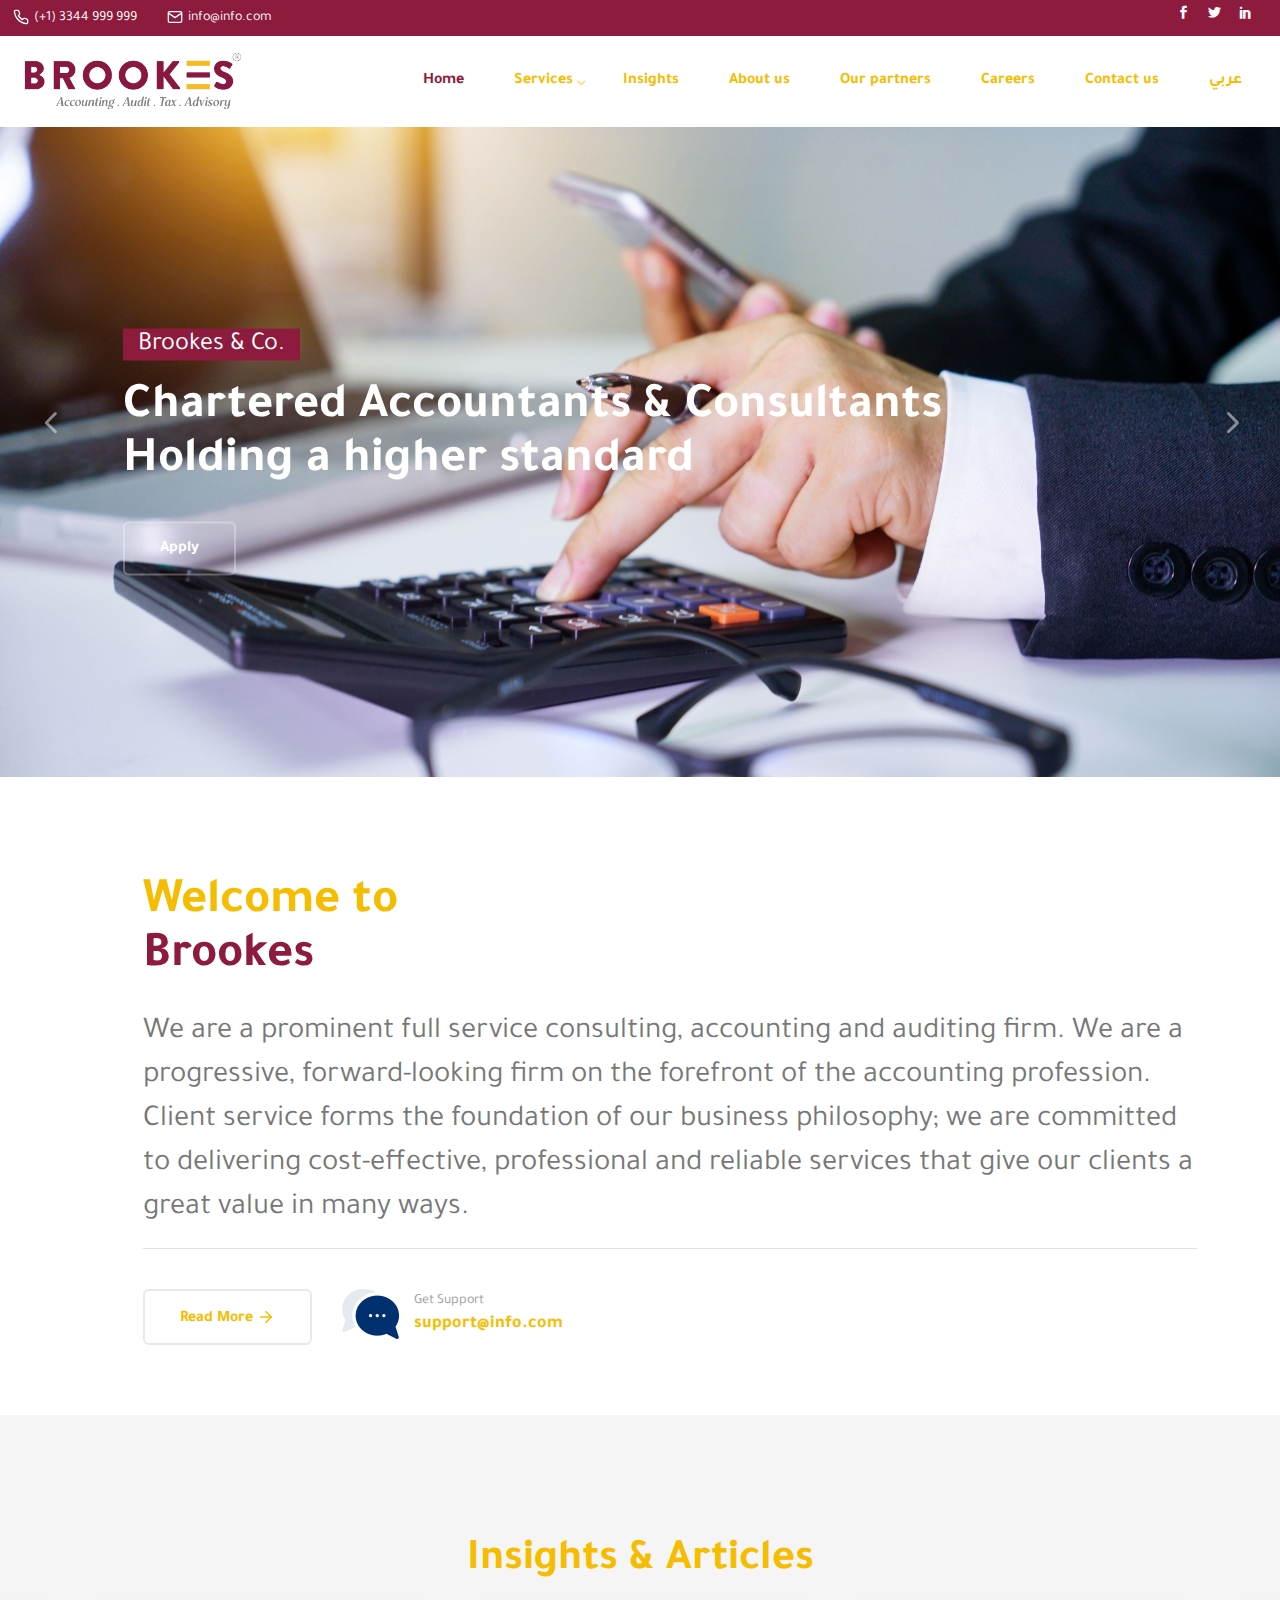
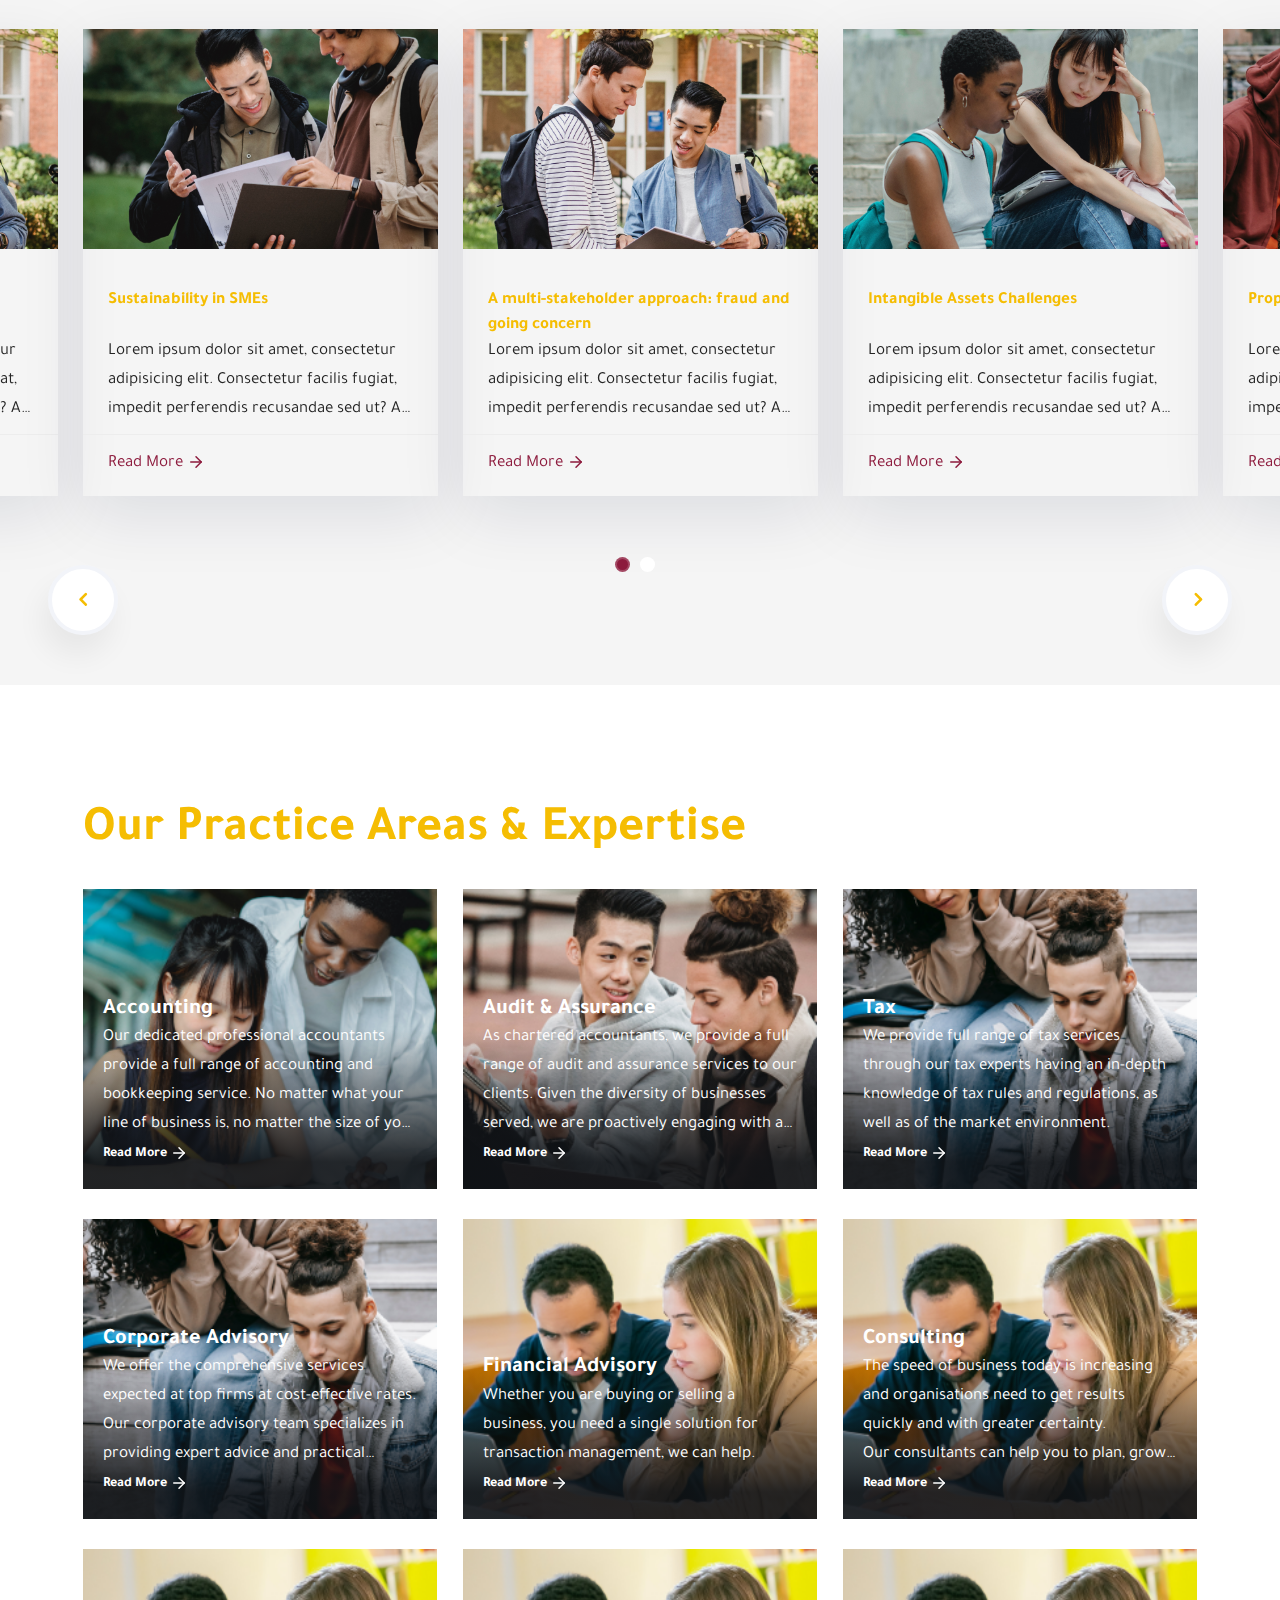
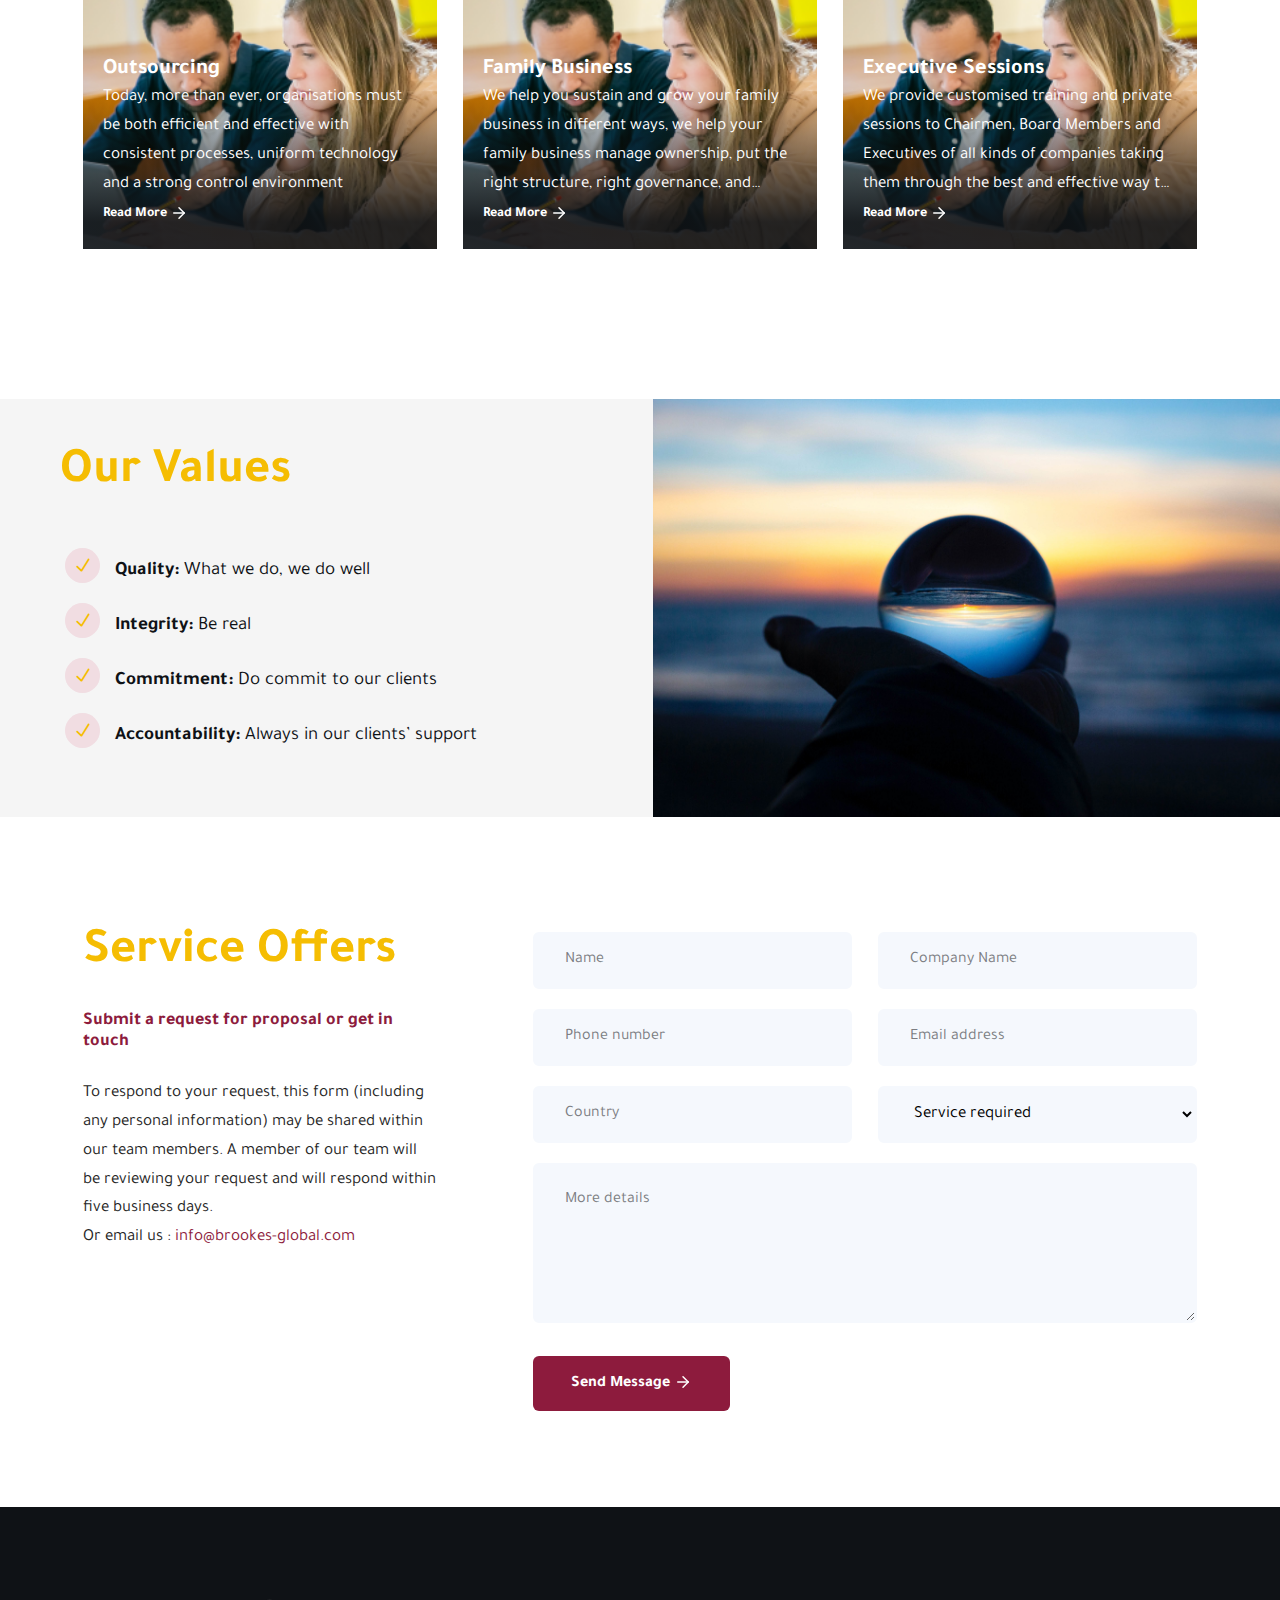
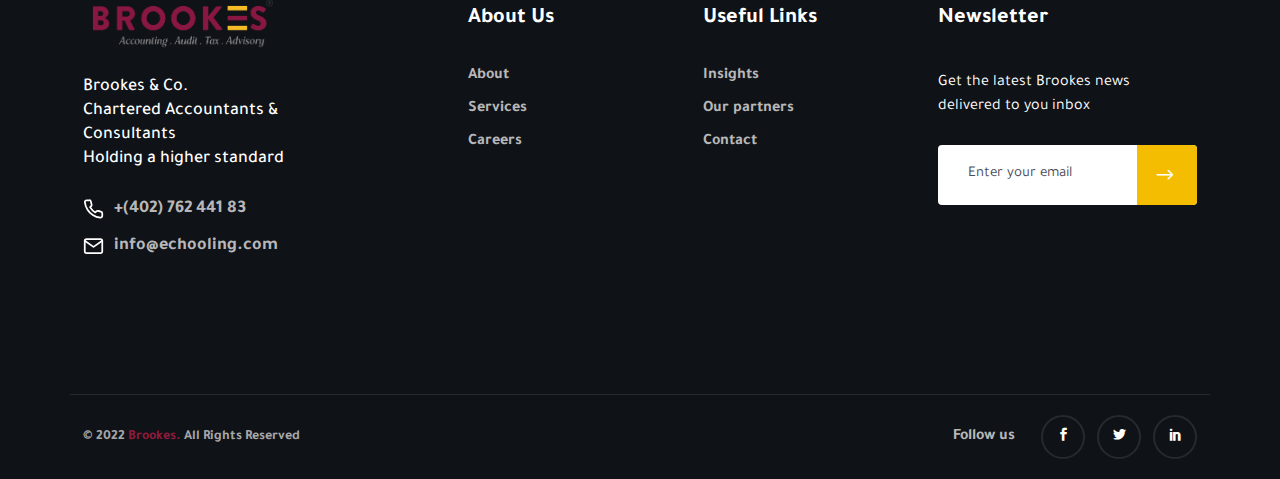
==== commit 4cad982f: "---" ====
--- a/ltr/index.html
+++ b/ltr/index.html
@@ -463,261 +463,259 @@
         <!--=================  Service Section Start Here ================= -->
         <div class="react_popular_topics pt---120 pb---120">
             <div class="container">
-                        <div class="react__title__section text-left">
-                            <h2 class="react__tittle">Our Practice Areas & Expertise</h2>
-                        </div>
-                        <div class="row justify-content-center">
-                            <div class="col-md-3 col-lg-4">
-                                <div class="item__inner">
-                                    <div class="icon">
-                                        <img src="assets/images/service/1-1.png" alt="image">
-                                    </div>
-                                    <div class="react-content">
-                                        <h3 class="react-title"><a href="#">Accounting</a></h3>
-                                        <p class="mb-0">
-                                            Our dedicated professional accountants provide a full range of accounting
-                                            and bookkeeping service. No matter what your line of business is, no matter
-                                            the size of your company or the number of transactions
-                                        </p>
-                                        <a href="#" class="r__link">Read More
-                                            <svg xmlns="http://www.w3.org/2000/svg" width="24" height="24"
-                                                 viewbox="0 0 24 24" fill="none" stroke="currentColor" stroke-width="2"
-                                                 stroke-linecap="round" stroke-linejoin="round"
-                                                 class="feather feather-arrow-right">
-                                                <line x1="5" y1="12" x2="19" y2="12"></line>
-                                                <polyline points="12 5 19 12 12 19"></polyline>
-                                            </svg>
-                                        </a>
-                                    </div>
-                                </div>
-                            </div>
-                            <div class="col-md-3 col-lg-4">
-                                <div class="item__inner">
-                                    <div class="icon">
-                                        <img src="assets/images/service/2-1.png" alt="image">
-                                    </div>
-                                    <div class="react-content">
-                                        <h3 class="react-title"><a href="#">Audit & Assurance</a></h3>
-                                        <p class="mb-0">
-                                            As chartered accountants, we provide a full range of audit and assurance
-                                            services to our clients. Given the diversity of businesses served, we are
-                                            proactively engaging with a range of stakeholders to ensure that the
-                                            corporate governance regime continues to evolve to meet the needs of public
-                                            interest
-                                        </p>
-                                        <a href="#" class="r__link">Read More
-                                            <svg xmlns="http://www.w3.org/2000/svg" width="24" height="24"
-                                                 viewbox="0 0 24 24" fill="none" stroke="currentColor" stroke-width="2"
-                                                 stroke-linecap="round" stroke-linejoin="round"
-                                                 class="feather feather-arrow-right">
-                                                <line x1="5" y1="12" x2="19" y2="12"></line>
-                                                <polyline points="12 5 19 12 12 19"></polyline>
-                                            </svg>
-                                        </a>
-                                    </div>
-                                </div>
-                            </div>
-                            <div class="col-md-3 col-lg-4">
-                                <div class="item__inner">
-                                    <div class="icon">
-                                        <img src="assets/images/service/3-1.png" alt="image">
-                                    </div>
-                                    <div class="react-content">
-                                        <h3 class="react-title"><a href="#">Tax</a></h3>
-                                        <p class="mb-0">
-                                            We provide full range of tax services through our tax experts having an
-                                            in-depth knowledge of tax rules and regulations, as well as of the market
-                                            environment.
-                                        </p>
-                                        <a href="#" class="r__link">Read More
-                                            <svg xmlns="http://www.w3.org/2000/svg" width="24" height="24"
-                                                 viewbox="0 0 24 24" fill="none" stroke="currentColor" stroke-width="2"
-                                                 stroke-linecap="round" stroke-linejoin="round"
-                                                 class="feather feather-arrow-right">
-                                                <line x1="5" y1="12" x2="19" y2="12"></line>
-                                                <polyline points="12 5 19 12 12 19"></polyline>
-                                            </svg>
-                                        </a>
-                                    </div>
-                                </div>
-                            </div>
-                            <div class="col-md-3 col-lg-4">
-                                <div class="item__inner">
-                                    <div class="icon">
-                                        <img src="assets/images/service/3-1.png" alt="image">
-                                    </div>
-                                    <div class="react-content">
-                                        <h3 class="react-title"><a href="#">Corporate Advisory</a></h3>
-                                        <p class="mb-0">
-                                            We offer the comprehensive services expected at top firms at cost-effective
-                                            rates. Our corporate advisory team specializes in providing expert advice
-                                            and practical solutions to our clients.
-                                        </p>
-                                        <a href="#" class="r__link">Read More
-                                            <svg xmlns="http://www.w3.org/2000/svg" width="24" height="24"
-                                                 viewbox="0 0 24 24" fill="none" stroke="currentColor" stroke-width="2"
-                                                 stroke-linecap="round" stroke-linejoin="round"
-                                                 class="feather feather-arrow-right">
-                                                <line x1="5" y1="12" x2="19" y2="12"></line>
-                                                <polyline points="12 5 19 12 12 19"></polyline>
-                                            </svg>
-                                        </a>
-                                    </div>
-                                </div>
-                            </div>
-                            <div class="col-md-3 col-lg-4">
-                                <div class="item__inner">
-                                    <div class="icon">
-                                        <img src="assets/images/service/4-1.png" alt="image">
-                                    </div>
-                                    <div class="react-content">
-                                        <h3 class="react-title"><a href="#">Financial Advisory</a></h3>
-                                        <p class="mb-0">
-                                            Whether you are buying or selling a business, you need a single solution for
-                                            transaction management, we can help.
-                                        </p>
-                                        <a href="#" class="r__link">Read More
-                                            <svg xmlns="http://www.w3.org/2000/svg" width="24" height="24"
-                                                 viewbox="0 0 24 24" fill="none" stroke="currentColor" stroke-width="2"
-                                                 stroke-linecap="round" stroke-linejoin="round"
-                                                 class="feather feather-arrow-right">
-                                                <line x1="5" y1="12" x2="19" y2="12"></line>
-                                                <polyline points="12 5 19 12 12 19"></polyline>
-                                            </svg>
-                                        </a>
-                                    </div>
-                                </div>
-                            </div>
-                            <div class="col-md-3 col-lg-4">
-                                <div class="item__inner">
-                                    <div class="icon">
-                                        <img src="assets/images/service/4-1.png" alt="image">
-                                    </div>
-                                    <div class="react-content">
-                                        <h3 class="react-title"><a href="#">Consulting</a></h3>
-                                        <p class="mb-0">
-                                            The speed of business today is increasing and organisations need to get
-                                            results quickly and with greater certainty.
-                                            <br>
-                                            Our consultants can help you to plan, grow and structure your business to.
-                                        </p>
-                                        <a href="#" class="r__link">Read More
-                                            <svg xmlns="http://www.w3.org/2000/svg" width="24" height="24"
-                                                 viewbox="0 0 24 24" fill="none" stroke="currentColor" stroke-width="2"
-                                                 stroke-linecap="round" stroke-linejoin="round"
-                                                 class="feather feather-arrow-right">
-                                                <line x1="5" y1="12" x2="19" y2="12"></line>
-                                                <polyline points="12 5 19 12 12 19"></polyline>
-                                            </svg>
-                                        </a>
-                                    </div>
-                                </div>
-                            </div>
-                            <div class="col-md-3 col-lg-4">
-                                <div class="item__inner">
-                                    <div class="icon">
-                                        <img src="assets/images/service/4-1.png" alt="image">
-                                    </div>
-                                    <div class="react-content">
-                                        <h3 class="react-title"><a href="#">Outsourcing</a></h3>
-                                        <p class="mb-0">
-                                            Today, more than ever, organisations must be both efficient and effective
-                                            with consistent processes, uniform technology and a strong control
-                                            environment
-                                        </p>
-                                        <a href="#" class="r__link">Read More
-                                            <svg xmlns="http://www.w3.org/2000/svg" width="24" height="24"
-                                                 viewbox="0 0 24 24" fill="none" stroke="currentColor" stroke-width="2"
-                                                 stroke-linecap="round" stroke-linejoin="round"
-                                                 class="feather feather-arrow-right">
-                                                <line x1="5" y1="12" x2="19" y2="12"></line>
-                                                <polyline points="12 5 19 12 12 19"></polyline>
-                                            </svg>
-                                        </a>
-                                    </div>
-                                </div>
-                            </div>
-                            <div class="col-md-3 col-lg-4">
-                                <div class="item__inner">
-                                    <div class="icon">
-                                        <img src="assets/images/service/4-1.png" alt="image">
-                                    </div>
-                                    <div class="react-content">
-                                        <h3 class="react-title"><a href="#">Family Business</a></h3>
-                                        <p class="mb-0">
-                                            We help you sustain and grow your family business in different ways, we help
-                                            your family business manage ownership, put the right structure, right
-                                            governance, and develop growth strategy.
-                                        </p>
-                                        <a href="#" class="r__link">Read More
-                                            <svg xmlns="http://www.w3.org/2000/svg" width="24" height="24"
-                                                 viewbox="0 0 24 24" fill="none" stroke="currentColor" stroke-width="2"
-                                                 stroke-linecap="round" stroke-linejoin="round"
-                                                 class="feather feather-arrow-right">
-                                                <line x1="5" y1="12" x2="19" y2="12"></line>
-                                                <polyline points="12 5 19 12 12 19"></polyline>
-                                            </svg>
-                                        </a>
-                                    </div>
-                                </div>
-                            </div>
-                            <div class="col-md-3 col-lg-4">
-                                <div class="item__inner">
-                                    <div class="icon">
-                                        <img src="assets/images/service/4-1.png" alt="image">
-                                    </div>
-                                    <div class="react-content">
-                                        <h3 class="react-title"><a href="#">Executive Sessions</a></h3>
-                                        <p class="mb-0">
-                                            We provide customised training and private sessions to Chairmen, Board
-                                            Members and Executives of all kinds of companies taking them through the
-                                            best and effective way to read, understand and analyze the financial and
-                                            non-financial information
-                                        </p>
-                                        <a href="#" class="r__link">Read More
-                                            <svg xmlns="http://www.w3.org/2000/svg" width="24" height="24"
-                                                 viewbox="0 0 24 24" fill="none" stroke="currentColor" stroke-width="2"
-                                                 stroke-linecap="round" stroke-linejoin="round"
-                                                 class="feather feather-arrow-right">
-                                                <line x1="5" y1="12" x2="19" y2="12"></line>
-                                                <polyline points="12 5 19 12 12 19"></polyline>
-                                            </svg>
-                                        </a>
-                                    </div>
-                                </div>
-                            </div>
-                        </div>
+                <div class="react__title__section text-left">
+                    <h2 class="react__tittle">Our Practice Areas & Expertise</h2>
+                </div>
+                <div class="row justify-content-center">
+                    <div class="col-md-3 col-lg-4">
+                        <div class="item__inner">
+                            <div class="icon">
+                                <img src="assets/images/service/1-1.png" alt="image">
+                            </div>
+                            <div class="react-content">
+                                <h3 class="react-title"><a href="#">Accounting</a></h3>
+                                <p class="mb-0">
+                                    Our dedicated professional accountants provide a full range of accounting
+                                    and bookkeeping service. No matter what your line of business is, no matter
+                                    the size of your company or the number of transactions
+                                </p>
+                                <a href="#" class="r__link">Read More
+                                    <svg xmlns="http://www.w3.org/2000/svg" width="24" height="24"
+                                         viewbox="0 0 24 24" fill="none" stroke="currentColor" stroke-width="2"
+                                         stroke-linecap="round" stroke-linejoin="round"
+                                         class="feather feather-arrow-right">
+                                        <line x1="5" y1="12" x2="19" y2="12"></line>
+                                        <polyline points="12 5 19 12 12 19"></polyline>
+                                    </svg>
+                                </a>
+                            </div>
+                        </div>
+                    </div>
+                    <div class="col-md-3 col-lg-4">
+                        <div class="item__inner">
+                            <div class="icon">
+                                <img src="assets/images/service/2-1.png" alt="image">
+                            </div>
+                            <div class="react-content">
+                                <h3 class="react-title"><a href="#">Audit & Assurance</a></h3>
+                                <p class="mb-0">
+                                    As chartered accountants, we provide a full range of audit and assurance
+                                    services to our clients. Given the diversity of businesses served, we are
+                                    proactively engaging with a range of stakeholders to ensure that the
+                                    corporate governance regime continues to evolve to meet the needs of public
+                                    interest
+                                </p>
+                                <a href="#" class="r__link">Read More
+                                    <svg xmlns="http://www.w3.org/2000/svg" width="24" height="24"
+                                         viewbox="0 0 24 24" fill="none" stroke="currentColor" stroke-width="2"
+                                         stroke-linecap="round" stroke-linejoin="round"
+                                         class="feather feather-arrow-right">
+                                        <line x1="5" y1="12" x2="19" y2="12"></line>
+                                        <polyline points="12 5 19 12 12 19"></polyline>
+                                    </svg>
+                                </a>
+                            </div>
+                        </div>
+                    </div>
+                    <div class="col-md-3 col-lg-4">
+                        <div class="item__inner">
+                            <div class="icon">
+                                <img src="assets/images/service/3-1.png" alt="image">
+                            </div>
+                            <div class="react-content">
+                                <h3 class="react-title"><a href="#">Tax</a></h3>
+                                <p class="mb-0">
+                                    We provide full range of tax services through our tax experts having an
+                                    in-depth knowledge of tax rules and regulations, as well as of the market
+                                    environment.
+                                </p>
+                                <a href="#" class="r__link">Read More
+                                    <svg xmlns="http://www.w3.org/2000/svg" width="24" height="24"
+                                         viewbox="0 0 24 24" fill="none" stroke="currentColor" stroke-width="2"
+                                         stroke-linecap="round" stroke-linejoin="round"
+                                         class="feather feather-arrow-right">
+                                        <line x1="5" y1="12" x2="19" y2="12"></line>
+                                        <polyline points="12 5 19 12 12 19"></polyline>
+                                    </svg>
+                                </a>
+                            </div>
+                        </div>
+                    </div>
+                    <div class="col-md-3 col-lg-4">
+                        <div class="item__inner">
+                            <div class="icon">
+                                <img src="assets/images/service/3-1.png" alt="image">
+                            </div>
+                            <div class="react-content">
+                                <h3 class="react-title"><a href="#">Corporate Advisory</a></h3>
+                                <p class="mb-0">
+                                    We offer the comprehensive services expected at top firms at cost-effective
+                                    rates. Our corporate advisory team specializes in providing expert advice
+                                    and practical solutions to our clients.
+                                </p>
+                                <a href="#" class="r__link">Read More
+                                    <svg xmlns="http://www.w3.org/2000/svg" width="24" height="24"
+                                         viewbox="0 0 24 24" fill="none" stroke="currentColor" stroke-width="2"
+                                         stroke-linecap="round" stroke-linejoin="round"
+                                         class="feather feather-arrow-right">
+                                        <line x1="5" y1="12" x2="19" y2="12"></line>
+                                        <polyline points="12 5 19 12 12 19"></polyline>
+                                    </svg>
+                                </a>
+                            </div>
+                        </div>
+                    </div>
+                    <div class="col-md-3 col-lg-4">
+                        <div class="item__inner">
+                            <div class="icon">
+                                <img src="assets/images/service/4-1.png" alt="image">
+                            </div>
+                            <div class="react-content">
+                                <h3 class="react-title"><a href="#">Financial Advisory</a></h3>
+                                <p class="mb-0">
+                                    Whether you are buying or selling a business, you need a single solution for
+                                    transaction management, we can help.
+                                </p>
+                                <a href="#" class="r__link">Read More
+                                    <svg xmlns="http://www.w3.org/2000/svg" width="24" height="24"
+                                         viewbox="0 0 24 24" fill="none" stroke="currentColor" stroke-width="2"
+                                         stroke-linecap="round" stroke-linejoin="round"
+                                         class="feather feather-arrow-right">
+                                        <line x1="5" y1="12" x2="19" y2="12"></line>
+                                        <polyline points="12 5 19 12 12 19"></polyline>
+                                    </svg>
+                                </a>
+                            </div>
+                        </div>
+                    </div>
+                    <div class="col-md-3 col-lg-4">
+                        <div class="item__inner">
+                            <div class="icon">
+                                <img src="assets/images/service/4-1.png" alt="image">
+                            </div>
+                            <div class="react-content">
+                                <h3 class="react-title"><a href="#">Consulting</a></h3>
+                                <p class="mb-0">
+                                    The speed of business today is increasing and organisations need to get
+                                    results quickly and with greater certainty.
+                                    <br>
+                                    Our consultants can help you to plan, grow and structure your business to.
+                                </p>
+                                <a href="#" class="r__link">Read More
+                                    <svg xmlns="http://www.w3.org/2000/svg" width="24" height="24"
+                                         viewbox="0 0 24 24" fill="none" stroke="currentColor" stroke-width="2"
+                                         stroke-linecap="round" stroke-linejoin="round"
+                                         class="feather feather-arrow-right">
+                                        <line x1="5" y1="12" x2="19" y2="12"></line>
+                                        <polyline points="12 5 19 12 12 19"></polyline>
+                                    </svg>
+                                </a>
+                            </div>
+                        </div>
+                    </div>
+                    <div class="col-md-3 col-lg-4">
+                        <div class="item__inner">
+                            <div class="icon">
+                                <img src="assets/images/service/4-1.png" alt="image">
+                            </div>
+                            <div class="react-content">
+                                <h3 class="react-title"><a href="#">Outsourcing</a></h3>
+                                <p class="mb-0">
+                                    Today, more than ever, organisations must be both efficient and effective
+                                    with consistent processes, uniform technology and a strong control
+                                    environment
+                                </p>
+                                <a href="#" class="r__link">Read More
+                                    <svg xmlns="http://www.w3.org/2000/svg" width="24" height="24"
+                                         viewbox="0 0 24 24" fill="none" stroke="currentColor" stroke-width="2"
+                                         stroke-linecap="round" stroke-linejoin="round"
+                                         class="feather feather-arrow-right">
+                                        <line x1="5" y1="12" x2="19" y2="12"></line>
+                                        <polyline points="12 5 19 12 12 19"></polyline>
+                                    </svg>
+                                </a>
+                            </div>
+                        </div>
+                    </div>
+                    <div class="col-md-3 col-lg-4">
+                        <div class="item__inner">
+                            <div class="icon">
+                                <img src="assets/images/service/4-1.png" alt="image">
+                            </div>
+                            <div class="react-content">
+                                <h3 class="react-title"><a href="#">Family Business</a></h3>
+                                <p class="mb-0">
+                                    We help you sustain and grow your family business in different ways, we help
+                                    your family business manage ownership, put the right structure, right
+                                    governance, and develop growth strategy.
+                                </p>
+                                <a href="#" class="r__link">Read More
+                                    <svg xmlns="http://www.w3.org/2000/svg" width="24" height="24"
+                                         viewbox="0 0 24 24" fill="none" stroke="currentColor" stroke-width="2"
+                                         stroke-linecap="round" stroke-linejoin="round"
+                                         class="feather feather-arrow-right">
+                                        <line x1="5" y1="12" x2="19" y2="12"></line>
+                                        <polyline points="12 5 19 12 12 19"></polyline>
+                                    </svg>
+                                </a>
+                            </div>
+                        </div>
+                    </div>
+                    <div class="col-md-3 col-lg-4">
+                        <div class="item__inner">
+                            <div class="icon">
+                                <img src="assets/images/service/4-1.png" alt="image">
+                            </div>
+                            <div class="react-content">
+                                <h3 class="react-title"><a href="#">Executive Sessions</a></h3>
+                                <p class="mb-0">
+                                    We provide customised training and private sessions to Chairmen, Board
+                                    Members and Executives of all kinds of companies taking them through the
+                                    best and effective way to read, understand and analyze the financial and
+                                    non-financial information
+                                </p>
+                                <a href="#" class="r__link">Read More
+                                    <svg xmlns="http://www.w3.org/2000/svg" width="24" height="24"
+                                         viewbox="0 0 24 24" fill="none" stroke="currentColor" stroke-width="2"
+                                         stroke-linecap="round" stroke-linejoin="round"
+                                         class="feather feather-arrow-right">
+                                        <line x1="5" y1="12" x2="19" y2="12"></line>
+                                        <polyline points="12 5 19 12 12 19"></polyline>
+                                    </svg>
+                                </a>
+                            </div>
+                        </div>
+                    </div>
+                </div>
             </div>
         </div>
         <!--=================  Service Section End Here ================= -->
 
-        <div class="about__area about__area_one p-relative pt---100 pb---70 bg-gray">
-            <div class="container">
-                <div class="row align-items-center">
-                    <div class="col-lg-6 order-lg-0 order-2">
-                        <div class="about__content pt-lg-0">
-                            <div class="react__title__section">
-                                <h2 class="react__tittle">Our Values</h2>
-                            </div>
-
-                            <div class="about2__area">
-                                <ul class="mt-3">
-                                    <li><i class="icon_check"></i> <b>Quality:</b> What we do, we do well</li>
-                                    <li><i class="icon_check"></i> <b>Integrity:</b> Be real</li>
-                                    <li><i class="icon_check"></i> <b>Commitment:</b> Do commit to our clients</li>
-                                    <li><i class="icon_check"></i> <b>Accountability:</b> Always in our clients’ support
-                                    </li>
-                                </ul>
-                            </div>
-                        </div>
-                    </div>
-                    <div class="col-lg-6 order-lg-2 order-0">
-                        <div class="about__image">
-                            <img class="img-thumbnail" src="assets/images/OurValues.jpg" alt="About">
-                        </div>
-                    </div>
-
-                </div>
+        <div class="about__area about__area_one p-relative bg-gray">
+            <div class="row align-items-center">
+                <div class="col-lg-6 order-lg-0 order-2">
+                    <div class="about__content pt-lg-0">
+                        <div class="react__title__section">
+                            <h2 class="react__tittle">Our Values</h2>
+                        </div>
+
+                        <div class="about2__area">
+                            <ul class="mt-3">
+                                <li><i class="icon_check"></i> <b>Quality:</b> What we do, we do well</li>
+                                <li><i class="icon_check"></i> <b>Integrity:</b> Be real</li>
+                                <li><i class="icon_check"></i> <b>Commitment:</b> Do commit to our clients</li>
+                                <li><i class="icon_check"></i> <b>Accountability:</b> Always in our clients’ support
+                                </li>
+                            </ul>
+                        </div>
+                    </div>
+                </div>
+                <div class="col-lg-6 order-lg-2 order-0">
+                    <div class="about__image">
+                        <img src="assets/images/OurValues.jpg" alt="About">
+                    </div>
+                </div>
+
             </div>
         </div>
 
--- a/ltr/style-1.css
+++ b/ltr/style-1.css
@@ -10024,3 +10024,30 @@
 .breadcrumb__navigation--text{
     margin-bottom: 0 !important;
 }
+/*new*/
+
+@media screen and (max-width: 991px){
+    .about__area_one .about__content{
+        padding: 20px !important;
+    }
+    .about__area_one .react__title__section{
+        padding-bottom: 15px !important;
+    }
+}
+@media screen and (min-width: 991px){
+    .about2__area ul li{
+        font-size: 19px;
+    }
+    .about__area.about__area_one p{
+        font-size: 19px;
+    }
+    .about__area.about__area_one .about__paragraph.fs-7{
+        font-size: 1.8rem !important;
+        line-height: 44px !important;
+    }
+}
+.editor ul li:before{
+    width: 6px;
+    height: 6px;
+    top: 11px;
+}